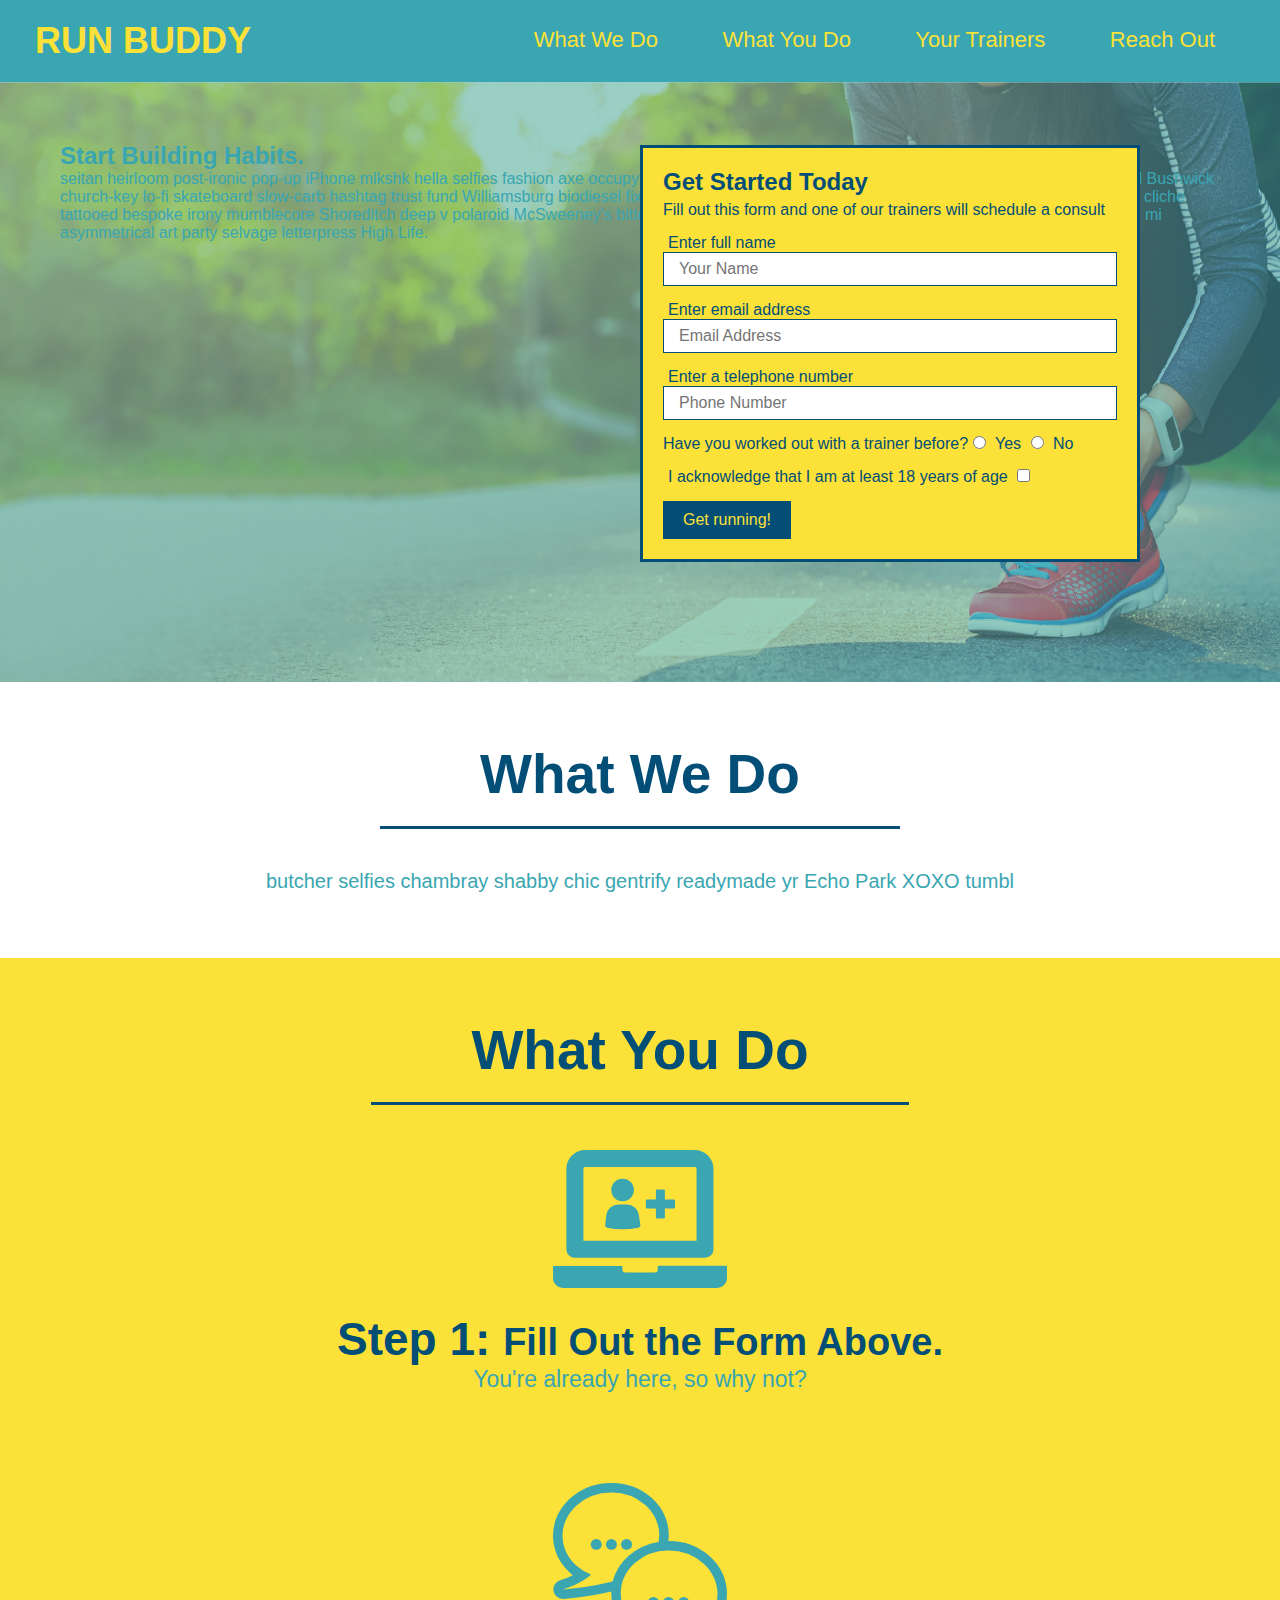
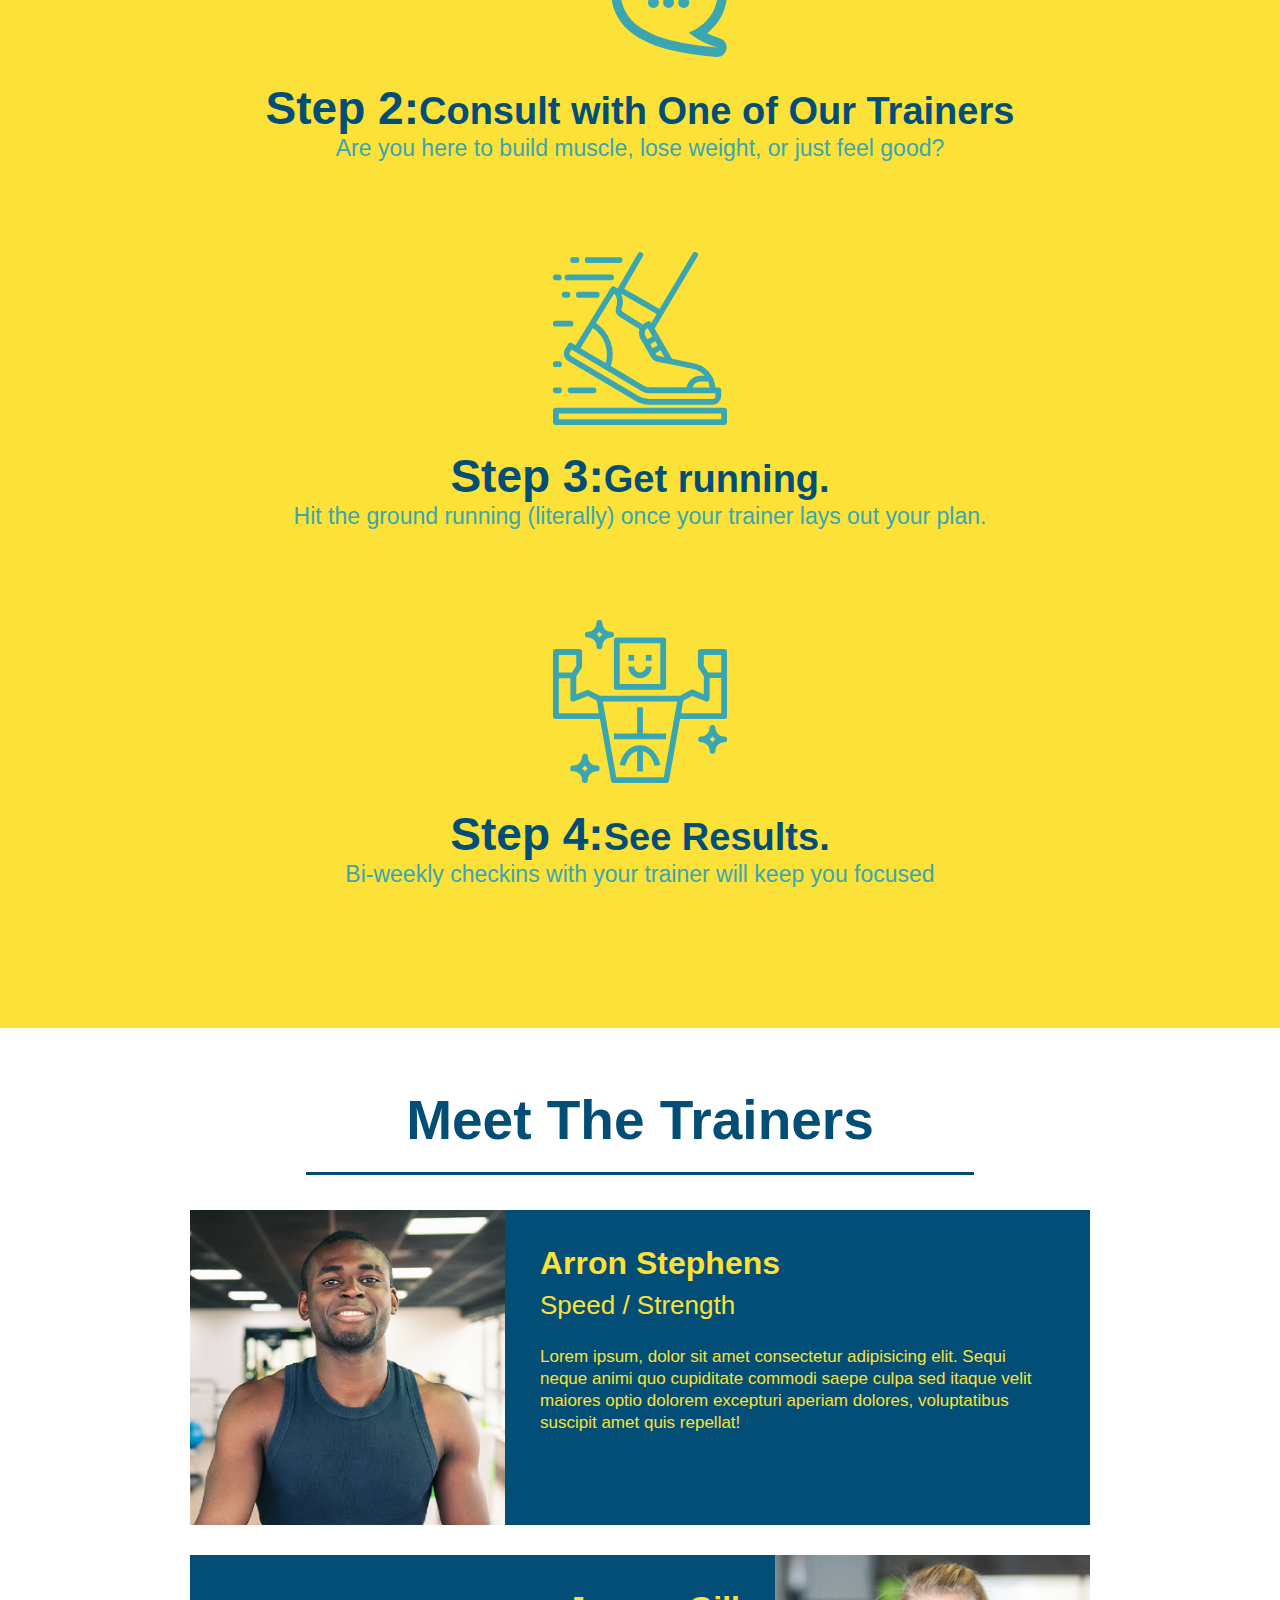
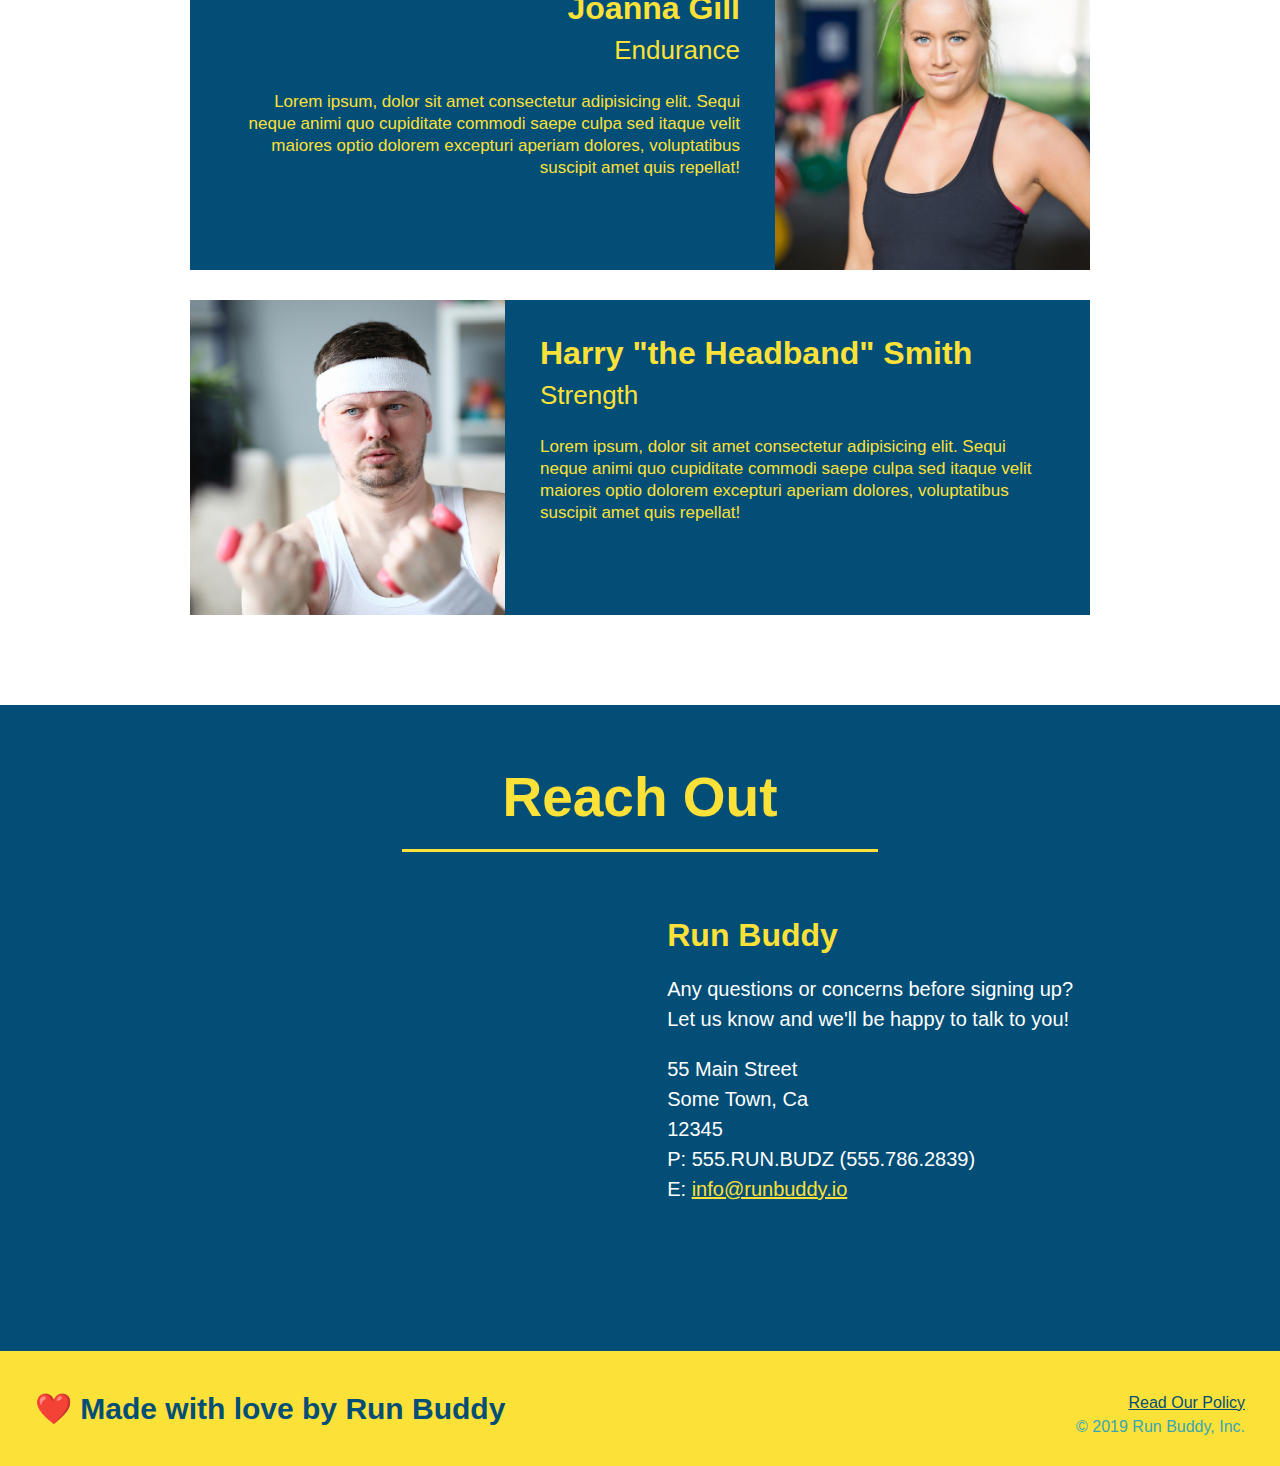
==== index.html @ 6cd6a3bd "Change hero image" ====
<!DOCTYPE html>
<html lang="en">
    <head>
        <meta charset="UTF-8"/>
        <title>Run Buddy</title>
        <link rel="stylesheet" href="./assets/css/style.css"/>
    </head>
    <body>
        <!--navigation-->
        <header>
            <h1>
                <a href="/">RUN BUDDY</a> 
                </h1>
            <nav>
                <ul>
                    <li>
                        <a href="#what-we-do">What We Do</a>
                    </li>
                    <li>
                        <a href="#what-you-do">What You Do</a>
                    </li>
                    <li>
                        <a href="#your-trainers">Your Trainers</a>
                    </li>
                    <li>
                        <a href="#reach-out">Reach Out</a>
                    </li>
                </ul>
            </nav>
        </header>
        <!--hero/jumbotron-->
        <Section class="hero">
            <div class="hero-cta">
                <h2>Start Building Habits.</h2>
                <p> seitan heirloom post-ironic pop-up iPhone mlkshk hella selfies fashion axe occupy readymade put a bird on it messenger bag Wes Anderson Schlitz plaid Bushwick church-key lo-fi skateboard slow-carb hashtag trust fund Williamsburg biodiesel fixie farm-to-table 8-bit banjo XOXO Banksy chillwave bicycle rights retro cliche tattooed bespoke irony mumblecore Shoreditch deep v polaroid McSweeney's bitters cray gentrify tofu Marfa you probably haven't heard of them yr banh mi asymmetrical art party selvage letterpress High Life.</p>
            </div>
            <div class="hero-form">
                <h3>Get Started Today</h3>
                <p>Fill out this form and one of our trainers will schedule a consult</p>
                <!--add form element-->
                <form>
                    <label for="name">Enter full name</label>
                    <input type="text" placeholder="Your Name" name="name" id="name" class="form-input"/>
                    <label for="email ">Enter email address</label>
                    <input type="email" placeholder="Email Address" name="email" id="email" class="form-input"/>
                    <label for="phone">Enter a telephone number</label>
                    <input type="tel" placeholder="Phone Number" name="phone" id="phone" class="form-input"/>
                    <p>
                        Have you worked out with a trainer before?
                        <input type="radio" name="trainer-confirm" id="trainer-yes"/>
                        <label for="trainer-yes">Yes</label>
                        <input type="radio" name="trainer-confirm" id="trainer-no"/>
                        <label for="trainer-no">No</label>
                    </p>
                    <p>
                        <label for="checkbox">
                        I acknowledge that I am at least 18 years of age 
                        </label>
                        <input type="checkbox" name="age-confirm" id="checkbox"/>
                    </p>
                    <button type="submit">
                        Get running!
                    </button>
                </form>
            </div>
        </Section>
        <!--"What we do" Section-->
        <section id="what-we-do" class="intro">
            <h2 class="section-title primary-border">What We Do</h2>
            <p>
                butcher selfies chambray shabby chic gentrify readymade yr Echo Park XOXO tumbl
            </p>
        </section>
        <!--"What you do" Section-->
        <Section id="what-you-do" class="steps">
            <h2 class="section-title secondary-border"> What You Do</h2>
            <div>
                <img src="./assets/images/step-1.svg" alt=""/>
                <h3>Step 1: <span>Fill Out the Form Above.</span></h3>
                <p>You're already here, so why not?</p>
            </div>
            <div>
                <img src="./assets/images/step-2.svg" alt=""/>
                <h3>Step 2:<span>Consult with One of Our Trainers</span></h3>
                <p>Are you here to build muscle, lose weight, or just feel good?</p>
            </div>
            <div>
                <img src="./assets/images/step-3.svg" alt=""/>
                <h3>Step 3:<span>Get running.</span></h3>
                <p>Hit the ground running (literally) once your trainer lays out your plan.</p>
            </div>
            <div>
                <img src="./assets/images/step-4.svg" alt=""/>
                <h3>Step 4:<span>See Results.</span></h3>
                <p>Bi-weekly checkins with your trainer will keep you focused</p>
            </div>
        </Section>
        <!--"Meet the trainers" Section-->
        <section id="your-trainers" class="trainers">
            <h2 class="section-title primary-border">Meet The Trainers</h2>
            <article class="trainer">
                <img src="./assets/images/trainer-1.jpg" alt="Arron Stephens in his workout clothes, ready to pump iron"/>
                <div class="trainer-bio text-left">
                    <h3>Arron Stephens</h3>
                    <h4>Speed / Strength</h4>
                    <p>Lorem ipsum, dolor sit amet consectetur adipisicing elit. Sequi neque animi quo cupiditate commodi saepe culpa sed
                        itaque velit maiores optio dolorem excepturi aperiam dolores, voluptatibus suscipit amet quis repellat!</p>
                </div>
            </article>
            <!--2nd trainer-->
            <article class="trainer">
                <div class="trainer-bio text-right">
                    <h3>Joanna Gill</h3>
                    <h4>Endurance</h4>
                    <p>Lorem ipsum, dolor sit amet consectetur adipisicing elit. Sequi neque animi quo cupiditate commodi saepe culpa sed
                        itaque velit maiores optio dolorem excepturi aperiam dolores, voluptatibus suscipit amet quis repellat!</p>
                </div>
                <img src="./assets/images/trainer-2.jpg" alt="Joanna Gill cooling off after a workout"/>
            </article>
            <!--3rd Trainer-->
            <article class="trainer">
                <img src="./assets/images/trainer-3.jpg" alt="Harry Smith wearing a Headband and lifting comically small pink weights"/>
                <div class="trainer-bio text-left">
                    <h3>Harry "the Headband" Smith</h3>
                    <h4>Strength</h4>
                    <p>Lorem ipsum, dolor sit amet consectetur adipisicing elit. Sequi neque animi quo cupiditate commodi saepe culpa sed
                        itaque velit maiores optio dolorem excepturi aperiam dolores, voluptatibus suscipit amet quis repellat!</p>
                </div>
            </article>
        </section>
        <!--"Reach Out" Section-->
        <section id="reach-out" class="contact">
            <h2 class="section-title secondary-border">Reach Out</h2>
            <div class="contact-info">
                <iframe src="https://www.google.com/maps/embed?pb=!1m18!1m12!1m3!1d3464.559691122134!2d-98.16124598571712!3d29.7325110819969!2m3!1f0!2f0!3f0!3m2!1i1024!2i768!4f13.1!3m3!1m2!1s0x865c982322a1c021%3A0x493c08f6d9d18f0e!2s1986%20Flametree%20Ave%2C%20New%20Braunfels%2C%20TX%2078132!5e0!3m2!1sen!2sus!4v1651152940911!5m2!1sen!2sus" width="600" height="450" style="border:0;" allowfullscreen="" loading="lazy" referrerpolicy="no-referrer-when-downgrade"
                style="border:0;" 
                allowfullscreen=""
                loading="lazy">>
                </iframe>
            <div>
                <h3>Run Buddy</h3>
                <p>
                    Any questions or concerns before signing up?
                    <br />
                    Let us know and we'll be happy to talk to you!
                </p>
                <address>
                    55 Main Street <br />
                    Some Town, Ca <br/>
                    12345<br />
                    P: 555.RUN.BUDZ (555.786.2839)<br />
                    E: <a href="mailto:info@runbuddy.io">info@runbuddy.io</a>
                </address>
            </div>
            </div>
        </section> 
        <!--"Footer" Section-->
        <footer>
            <h2>❤️ Made with love by Run Buddy</h2>
            <div>
                <a href="./privacy-policy.html">Read Our Policy </a><br />
                &copy; 2019 Run Buddy, Inc.
            </div>
        </footer>
    </body>
</html>
---- assets/css/style.css ----
* {
    margin: 0;
    padding: 0;
    box-sizing: border-box;
}
body {
    color: #39a6b2;
    font-family: Arial, Helvetica, sans-serif;
}
header {
    padding: 20px 35px;
    background-color: #39a6b2;
}
header h1 {
    font-weight: bold;
    font-size: 36px;
    color: #fce138;
    margin: 0;
    display: inline;
}
header a {
    text-decoration: none;
    color: #fce138;
}
header nav {
    float: right;
    margin: 7px 0;
}
header nav ul li  {
    display: inline;
}
header nav ul li a {
    margin: 0 30px;
    font-weight: lighter;
    font-size: 22px;
}
footer {
    background: #fce138;
    width: 100%;
    padding: 40px 35px;
}
footer h2 {
    display: inline;
    color: #024e76;
    font-size: 30px;
    margin: 0;
}
footer div {
    float: right;
    line-height: 1.5;
    text-align: right;
}
footer a {
    color: #024e76;
}
section {
    padding: 60px;
}
.hero {
    background-image: url("../images/hero-bg (1).jpg");
    height: 600px;
    background-size: cover;
    background-position: center;
    position: relative;
}
.hero-form {
    background-color: #fce138;
    padding: 20px;
    width: 500px;
    color: #024e76;
    border-style: solid;
    border-width: 3px;
    border-color: #024e76;
    position: absolute;
    bottom: 120px;
    right: 140px;
}
.hero-form h3 {
    font-size: 24px;
    margin: 0;
}
.hero-form p {
    margin: 5px 0 15px 0;
}
.form-input {
    border: 1px solid #024e76;
    display: block;
    padding: 7px 15px;
    font-size: 16px;
    color: #024e76;
    width: 100%;
    margin-bottom: 15px;
}
.hero-form label {
    margin: 0 5px;
}
.hero-form button {
    color: #fce138;
    background-color: #024e76;
    border: none;
    padding: 10px 20px;
    font-size: 16px;
}
.intro {
    text-align: center;
}
.intro p {
    line-height: 1.7;
    color: #39a6b2;
    width: 80%;
    font-size: 20px;
    margin: 0 auto;
}
.steps {
    text-align: center;
    background: #fce138;
}
.section-title {
    font-size: 55px;
    color: #024e76;
    margin-bottom: 35px;
    padding: 0 100px 20px 100px;
    display: inline-block;
    border-bottom: 3px solid;
}
.primary-border {
    border-color: #fce138;
}
.Secondary-border {
    border-color: #39a6b2;
}
.steps div {
    margin-bottom: 80px;
}
.steps img {
    width: 15%;
    margin: 10px 0;
}
.steps h3 {
    color: #024e76;
    font-size: 46px;
    margin-top: 10px;
}
.steps p {
    color: #39a6b2;
    font-size: 23px;
}
.steps span {
    font-size: 38px;
}
.trainers {
    text-align: center;
}
.trainer {
    width: 900px;
    margin: 0 auto 30px auto;
    background: #024e76;
    color: #fce138;
    overflow: auto;
}
.trainer img {
    width: 35%;
    float: left;
}
.trainer-bio {
    padding: 35px;
    float: left;
    width: 65%;
}
.text-left {
    text-align: left;
}
.text-right {
    text-align: right;
}
.trainer-bio h3 {
    font-size: 32px;
    margin-bottom: 8px;
}
.trainer-bio h4 {
    font-weight: lighter;
    font-size: 26px;
    margin-bottom: 25px;
}
.trainer-bio p {
    font-size: 17px;
    line-height: 1.3;
}
.contact {
    background-color: #024e76;
    text-align: center;
}
.section-title {
    font-size: 55px;
    display: inline-block;
    padding: 0 100px 20px 100px;
    border-bottom: 3px solid;
    margin-bottom: 35px;
    color: #024e76;
}
.contact h2 {
    color: #fce138;
}
.contact-info iframe {
    width: 400px;
    height: 400px;
}
.contact-info div {
    width: 410px;
    display: inline-block;
    vertical-align: top;
    text-align: left;
    margin: 30px 0 0 60px;
    color: white;
}
.contact-info h3 {
    color: #fce138;
    font-size: 32px;
}
.contact-info p, 
.contact-info address {
    margin: 20px 0;
    line-height: 1.5;
    font-size: 20px;
    font-style: normal;
}
.contact-info a {
    color: #fce138;
}
.page-title {
 color: #fce138;   
 display: inline-block;
 border-bottom: 4px solid #fce138;
 padding: 0 80px 15px 80px;
 font-weight: normal;
 font-style: italic;
}
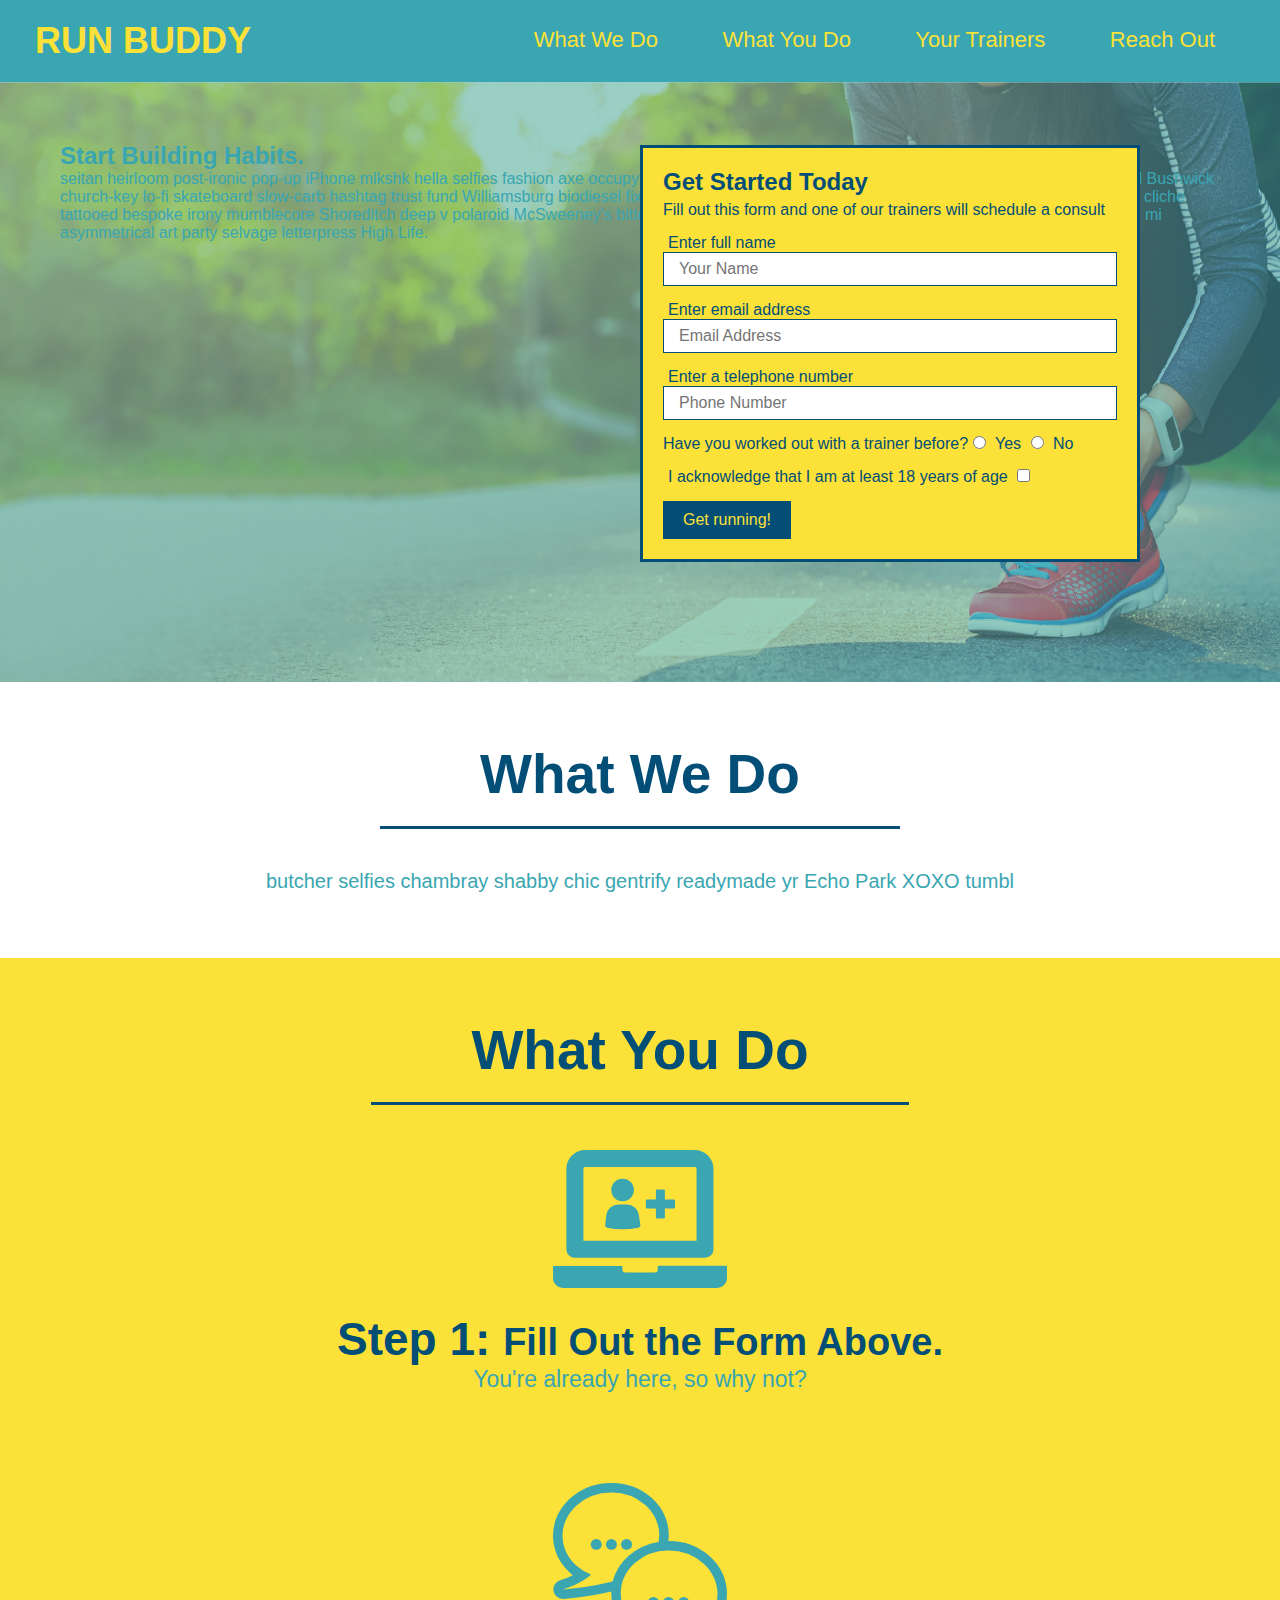
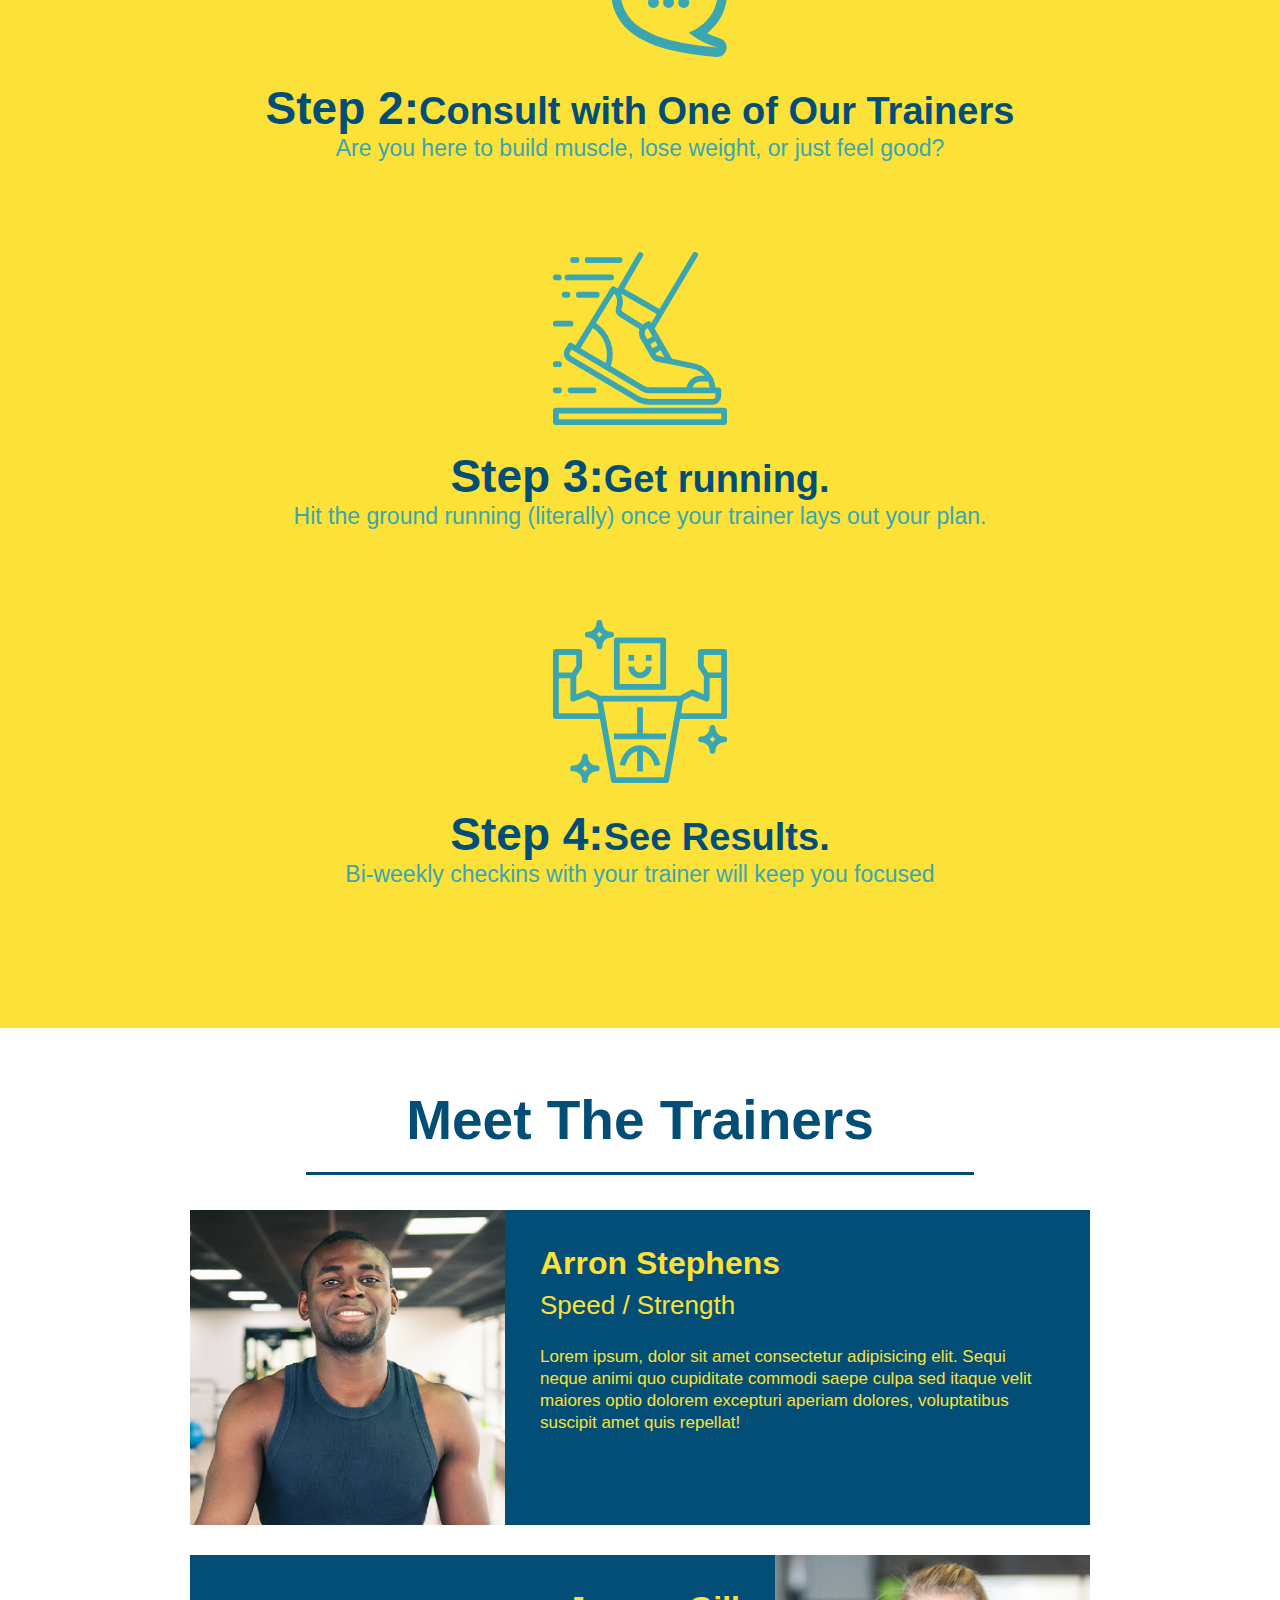
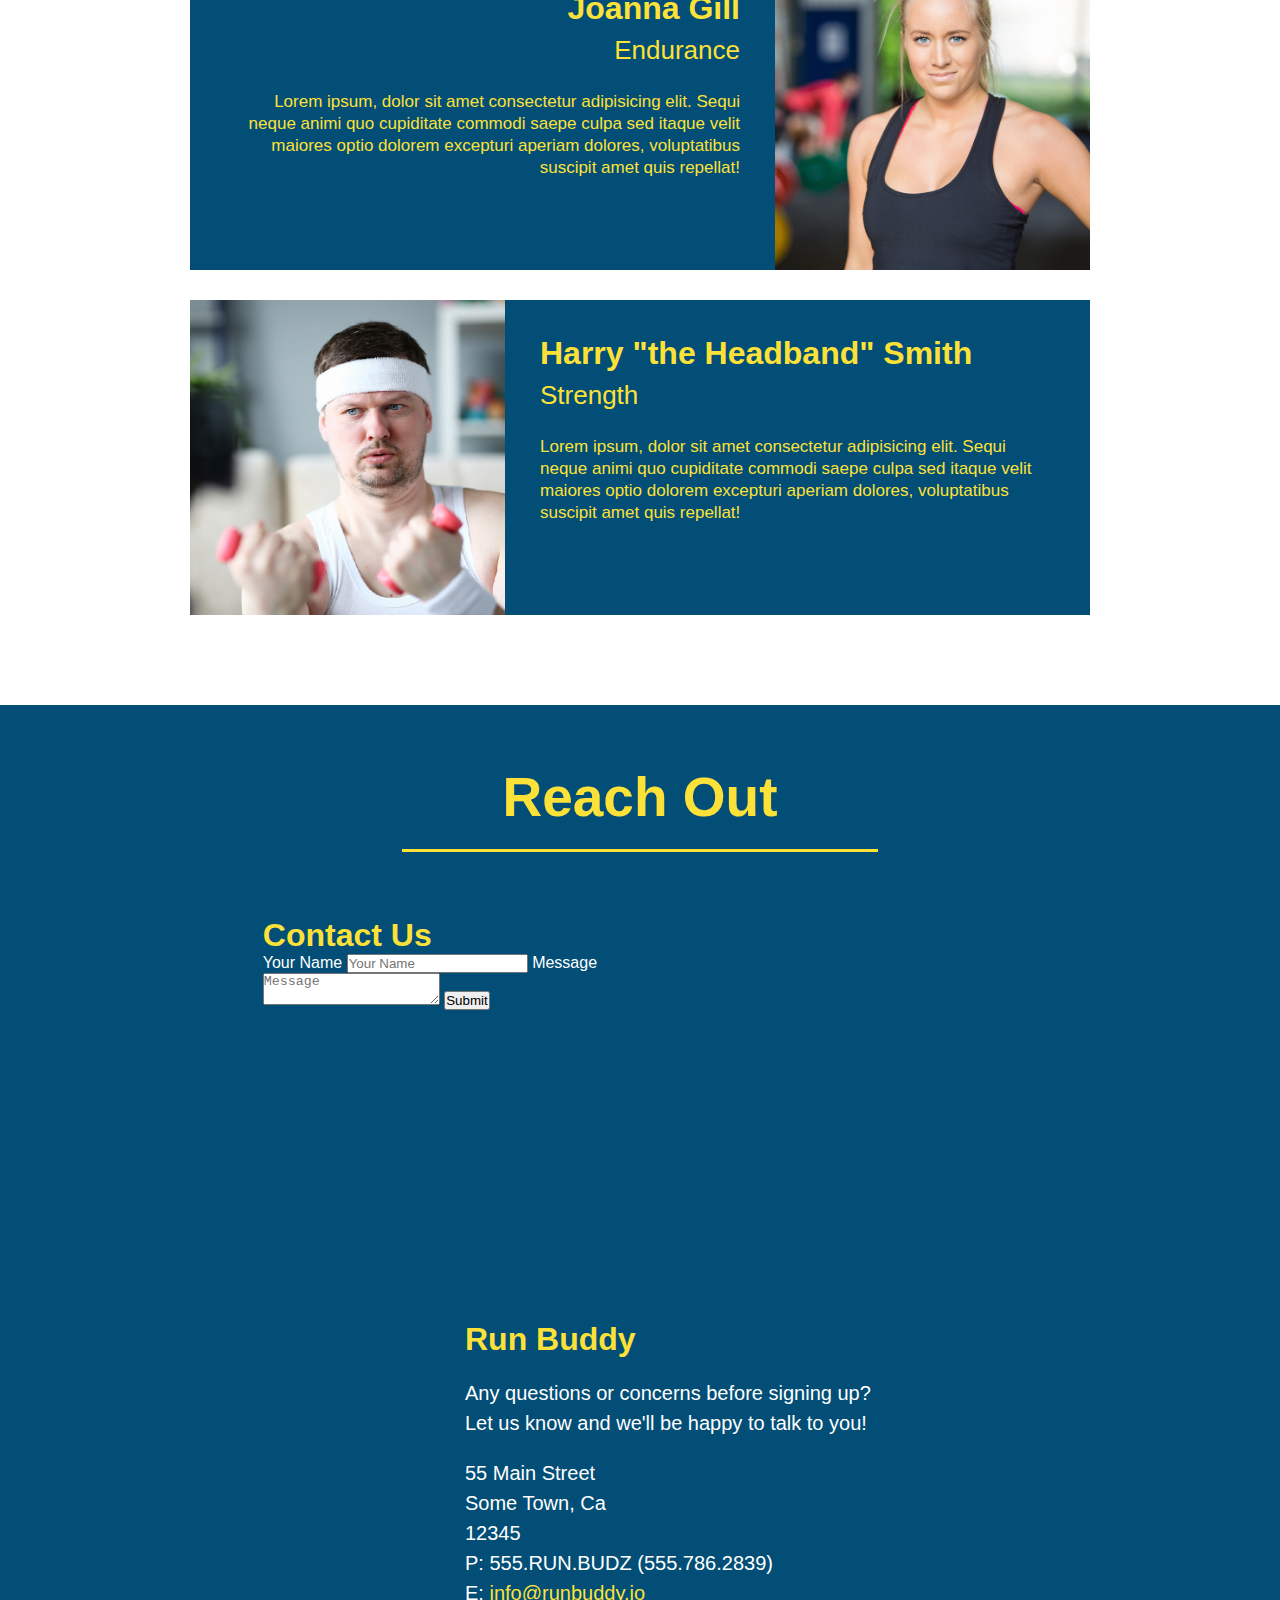
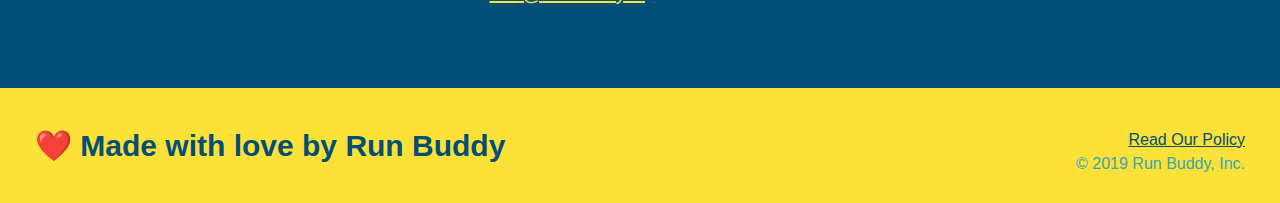
==== commit 113f2c76: "add contact form" ====
--- a/index.html
+++ b/index.html
@@ -132,6 +132,16 @@
         <section id="reach-out" class="contact">
             <h2 class="section-title secondary-border">Reach Out</h2>
             <div class="contact-info">
+                <div class="contact-form">
+                    <h3>Contact Us</h3>
+                    <form>
+                        <label for="contact-name">Your Name</label>
+                        <input type="text" id="contact-name" placeholder="Your Name"/>
+                        <label for="contact-message">Message</label>
+                        <textarea id="contact-message" placeholder="Message"></textarea>
+                        <button type="submit">Submit</button>
+                    </form>
+                </div>
                 <iframe src="https://www.google.com/maps/embed?pb=!1m18!1m12!1m3!1d3464.559691122134!2d-98.16124598571712!3d29.7325110819969!2m3!1f0!2f0!3f0!3m2!1i1024!2i768!4f13.1!3m3!1m2!1s0x865c982322a1c021%3A0x493c08f6d9d18f0e!2s1986%20Flametree%20Ave%2C%20New%20Braunfels%2C%20TX%2078132!5e0!3m2!1sen!2sus!4v1651152940911!5m2!1sen!2sus" width="600" height="450" style="border:0;" allowfullscreen="" loading="lazy" referrerpolicy="no-referrer-when-downgrade"
                 style="border:0;" 
                 allowfullscreen=""
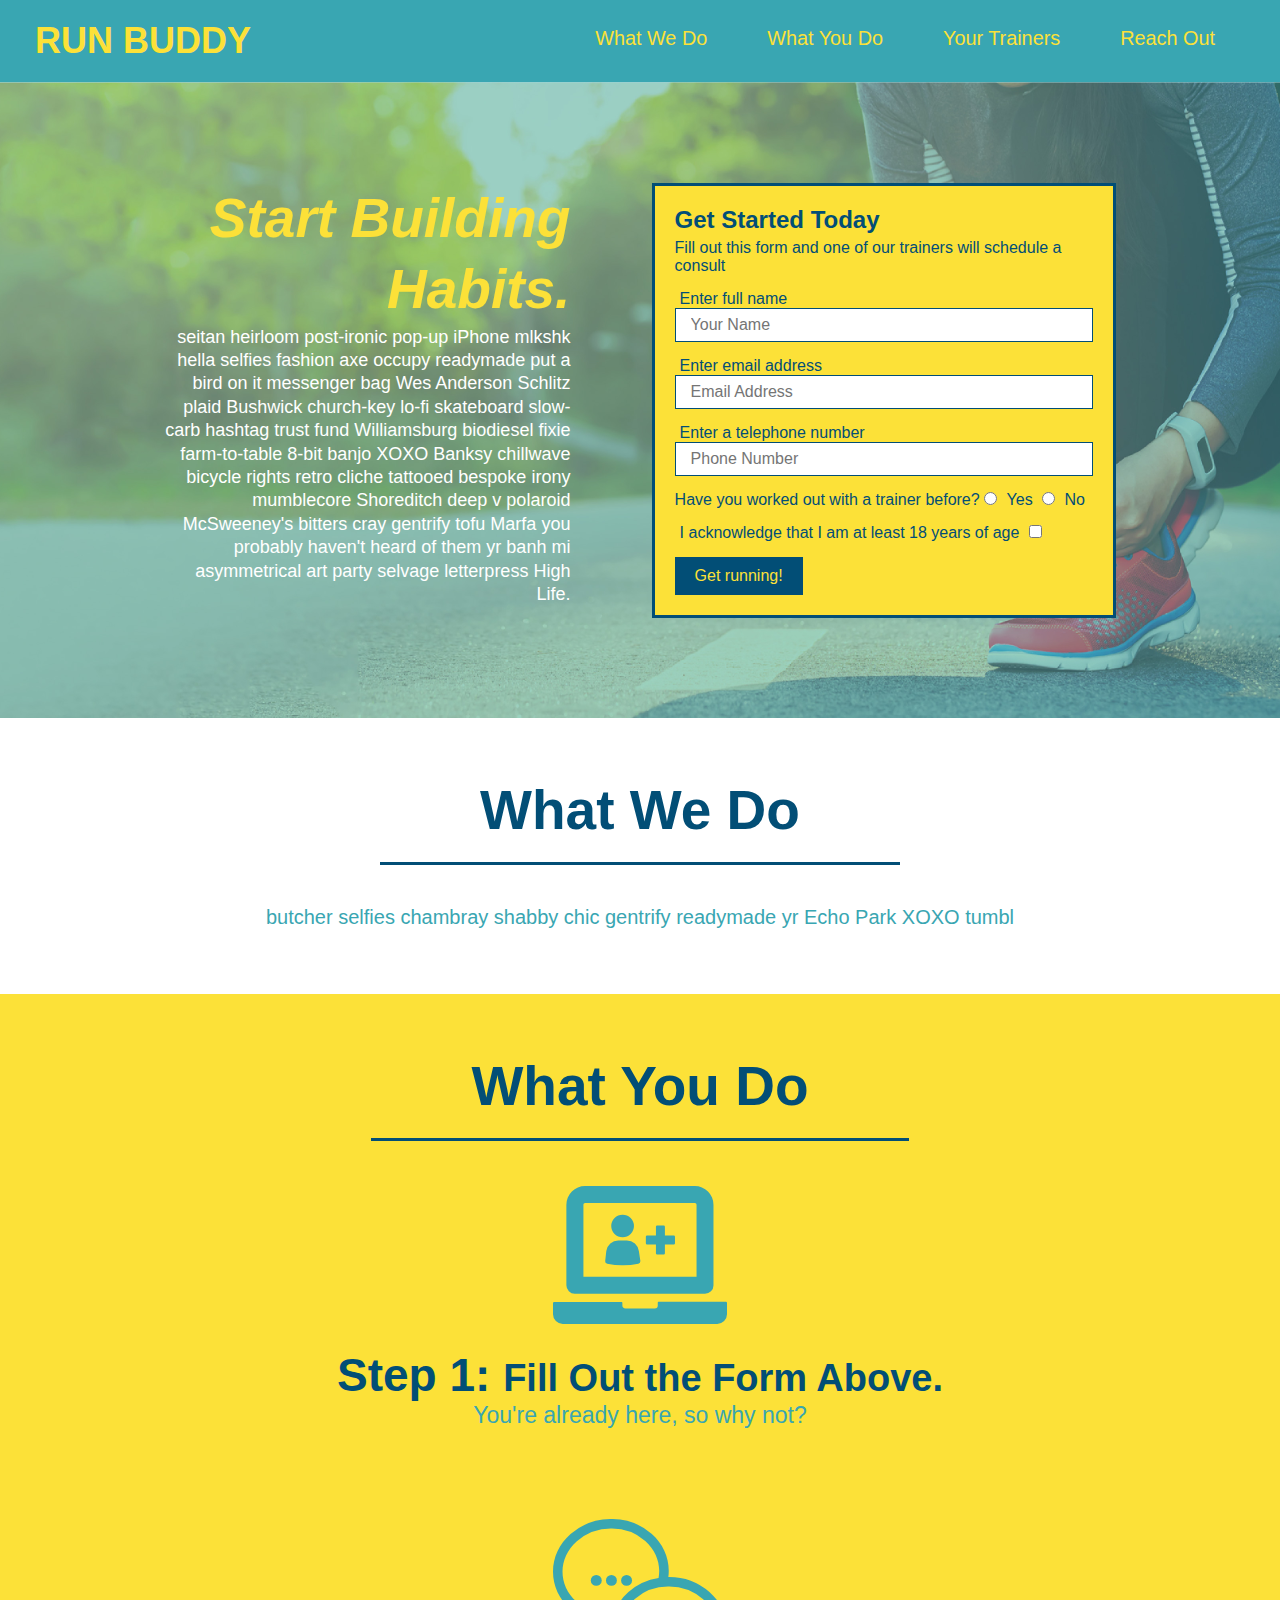
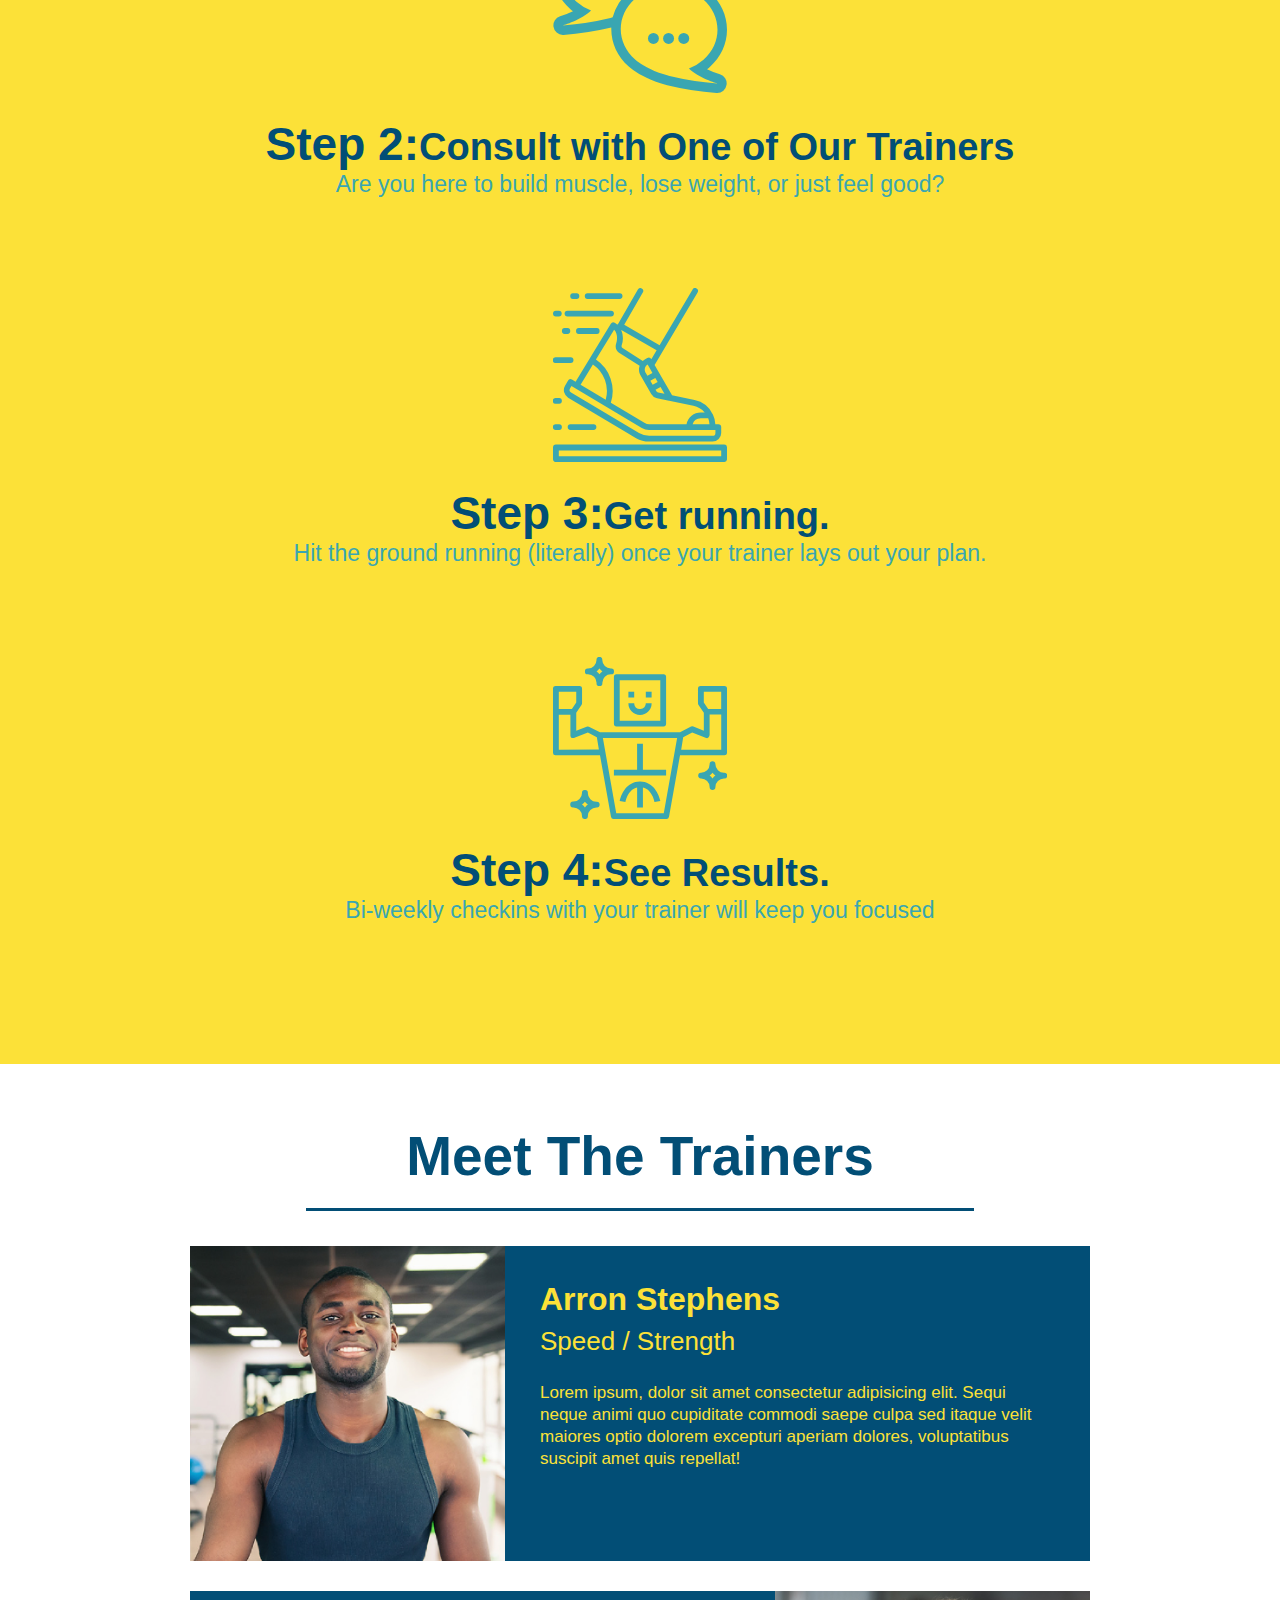
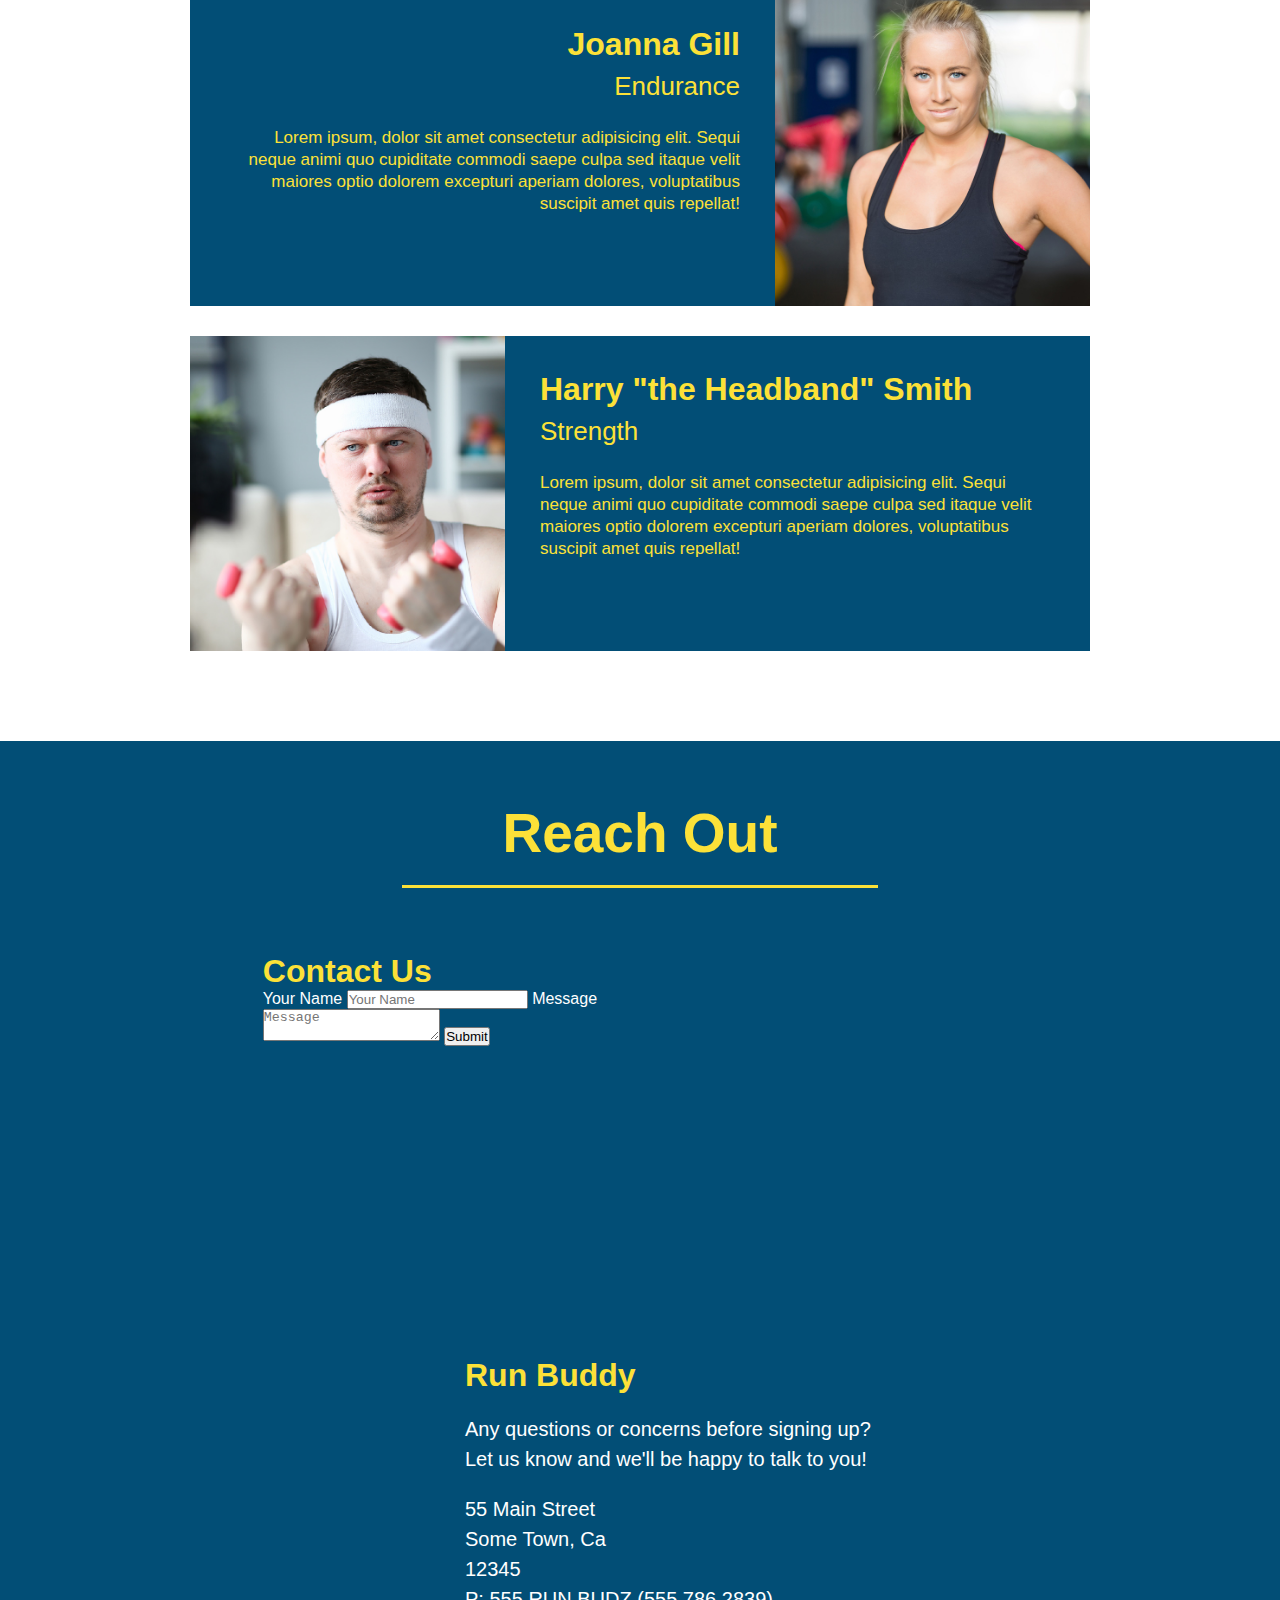
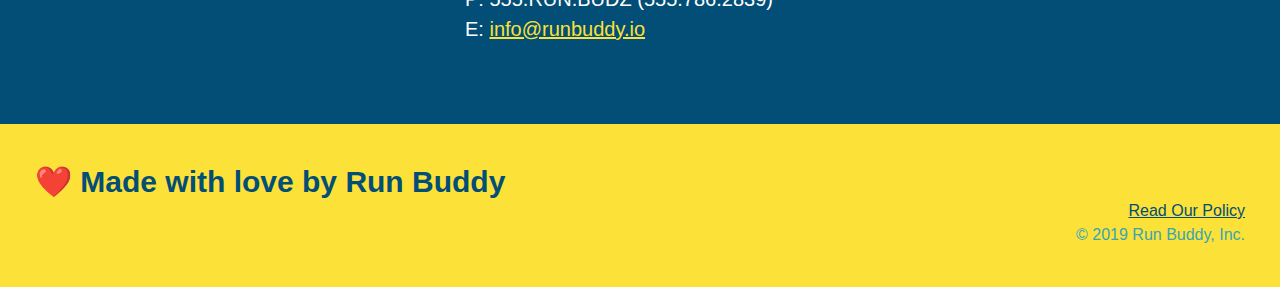
==== commit 77ac99a6: "add flexbox to hero" ====
--- a/index.html
+++ b/index.html
@@ -20,7 +20,7 @@
                         <a href="#what-you-do">What You Do</a>
                     </li>
                     <li>
-                        <a href="#your-trainers">Your Trainers</a>
+                         <a href="#your-trainers">Your Trainers</a>
                     </li>
                     <li>
                         <a href="#reach-out">Reach Out</a>
--- a/assets/css/style.css
+++ b/assets/css/style.css
@@ -10,43 +10,48 @@
 header {
     padding: 20px 35px;
     background-color: #39a6b2;
+    display: flex;
+    justify-content: space-between;
+    flex-wrap: wrap;
 }
 header h1 {
     font-weight: bold;
     font-size: 36px;
     color: #fce138;
     margin: 0;
-    display: inline;
 }
 header a {
     text-decoration: none;
     color: #fce138;
 }
 header nav {
-    float: right;
     margin: 7px 0;
 }
-header nav ul li  {
-    display: inline;
+header nav ul {
+    display: flex;
+    flex-wrap: wrap;
+    justify-content: space-between;
+    align-items: center;
+    list-style: none;
 }
 header nav ul li a {
     margin: 0 30px;
     font-weight: lighter;
-    font-size: 22px;
+    font-size: 1.55vw; 
 }
 footer {
     background: #fce138;
     width: 100%;
     padding: 40px 35px;
+    justify-content: space-between;
+    flex-wrap: wrap;
 }
 footer h2 {
-    display: inline;
     color: #024e76;
     font-size: 30px;
     margin: 0;
 }
 footer div {
-    float: right;
     line-height: 1.5;
     text-align: right;
 }
@@ -58,22 +63,34 @@
 }
 .hero {
     background-image: url("../images/hero-bg (1).jpg");
-    height: 600px;
     background-size: cover;
     background-position: center;
-    position: relative;
+    display: flex;
+    justify-content: center;
+    flex-wrap: wrap;
+}
+.hero-cta {
+    width: 35%;
+    text-align: right;
+    margin: 3.5%;
+    color: #fff;
+    font-size: 18px;
+    line-height: 1.3;
+}
+.hero-cta h2 {
+    font-style: italic;
+    font-size: 55px;
+    color: #fce138;
 }
 .hero-form {
     background-color: #fce138;
     padding: 20px;
-    width: 500px;
     color: #024e76;
     border-style: solid;
     border-width: 3px;
     border-color: #024e76;
-    position: absolute;
-    bottom: 120px;
-    right: 140px;
+    width: 40%;
+    margin: 3.5%;
 }
 .hero-form h3 {
     font-size: 24px;
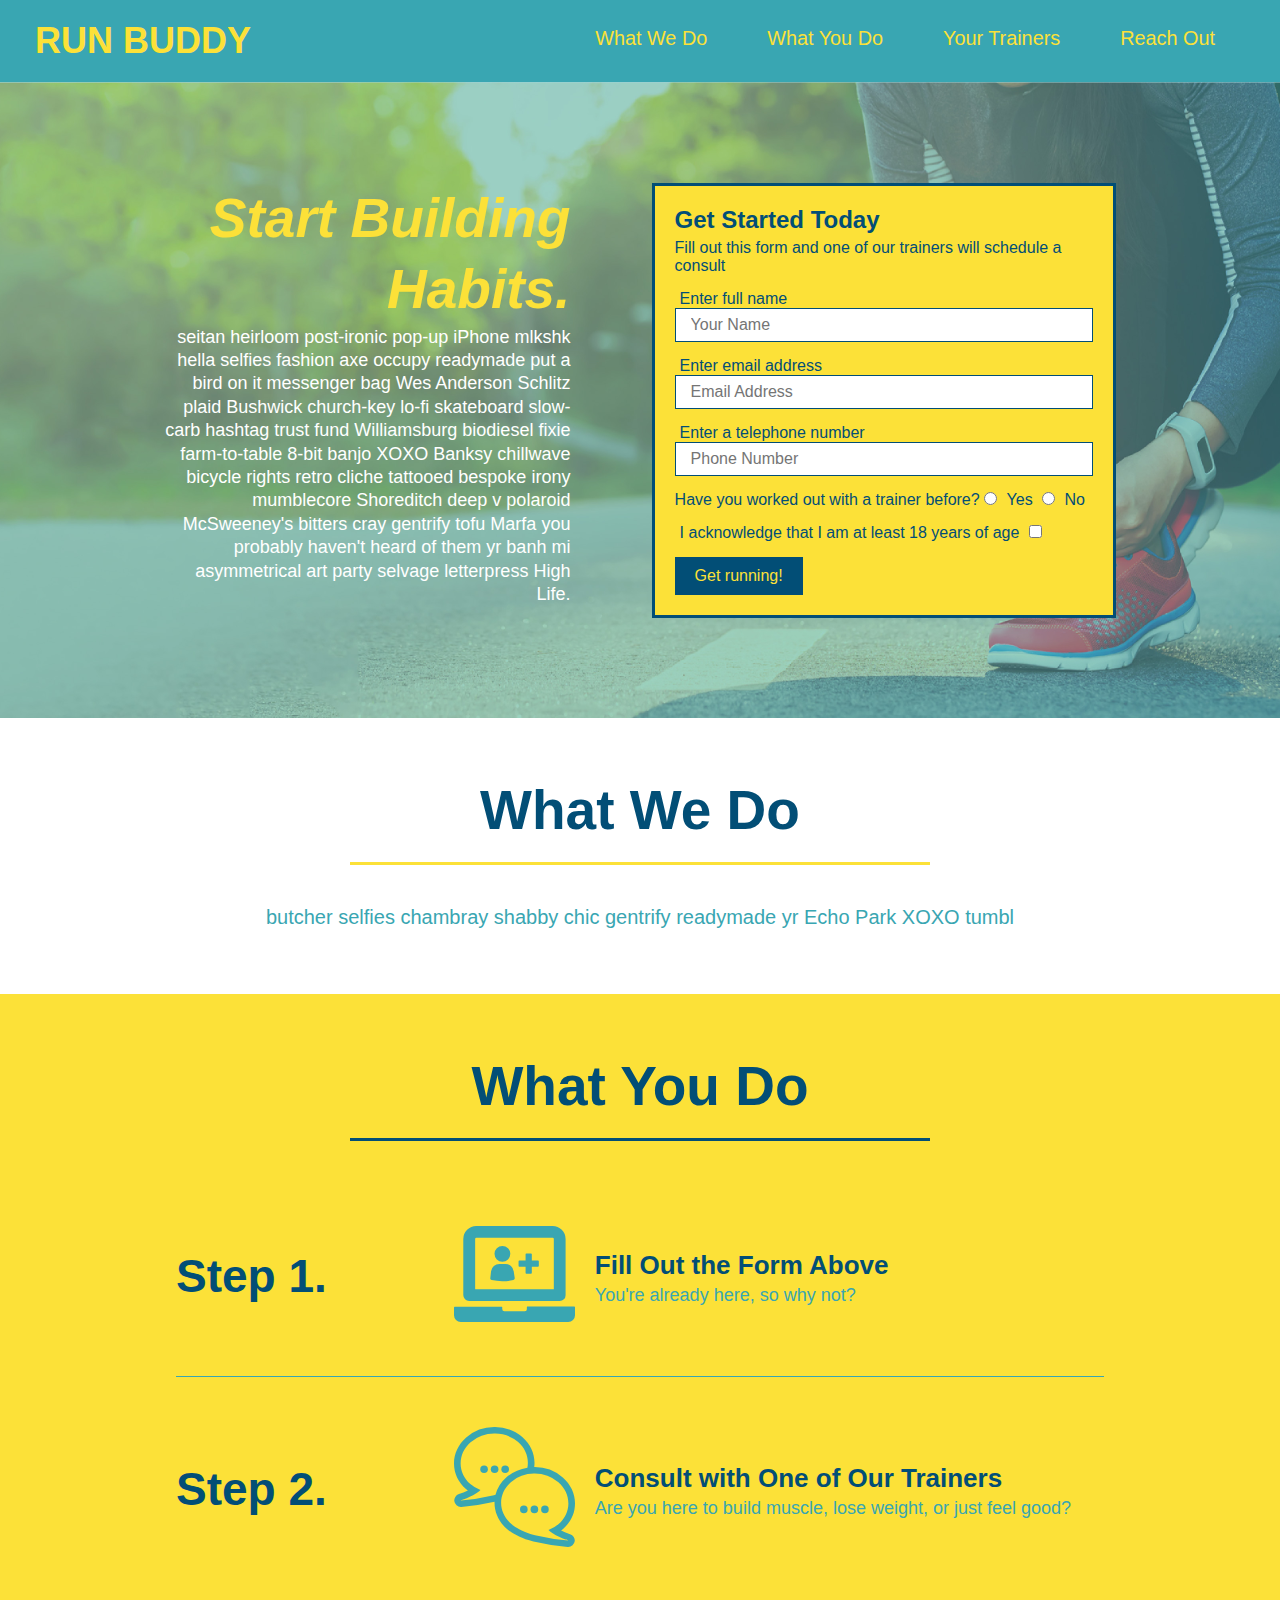
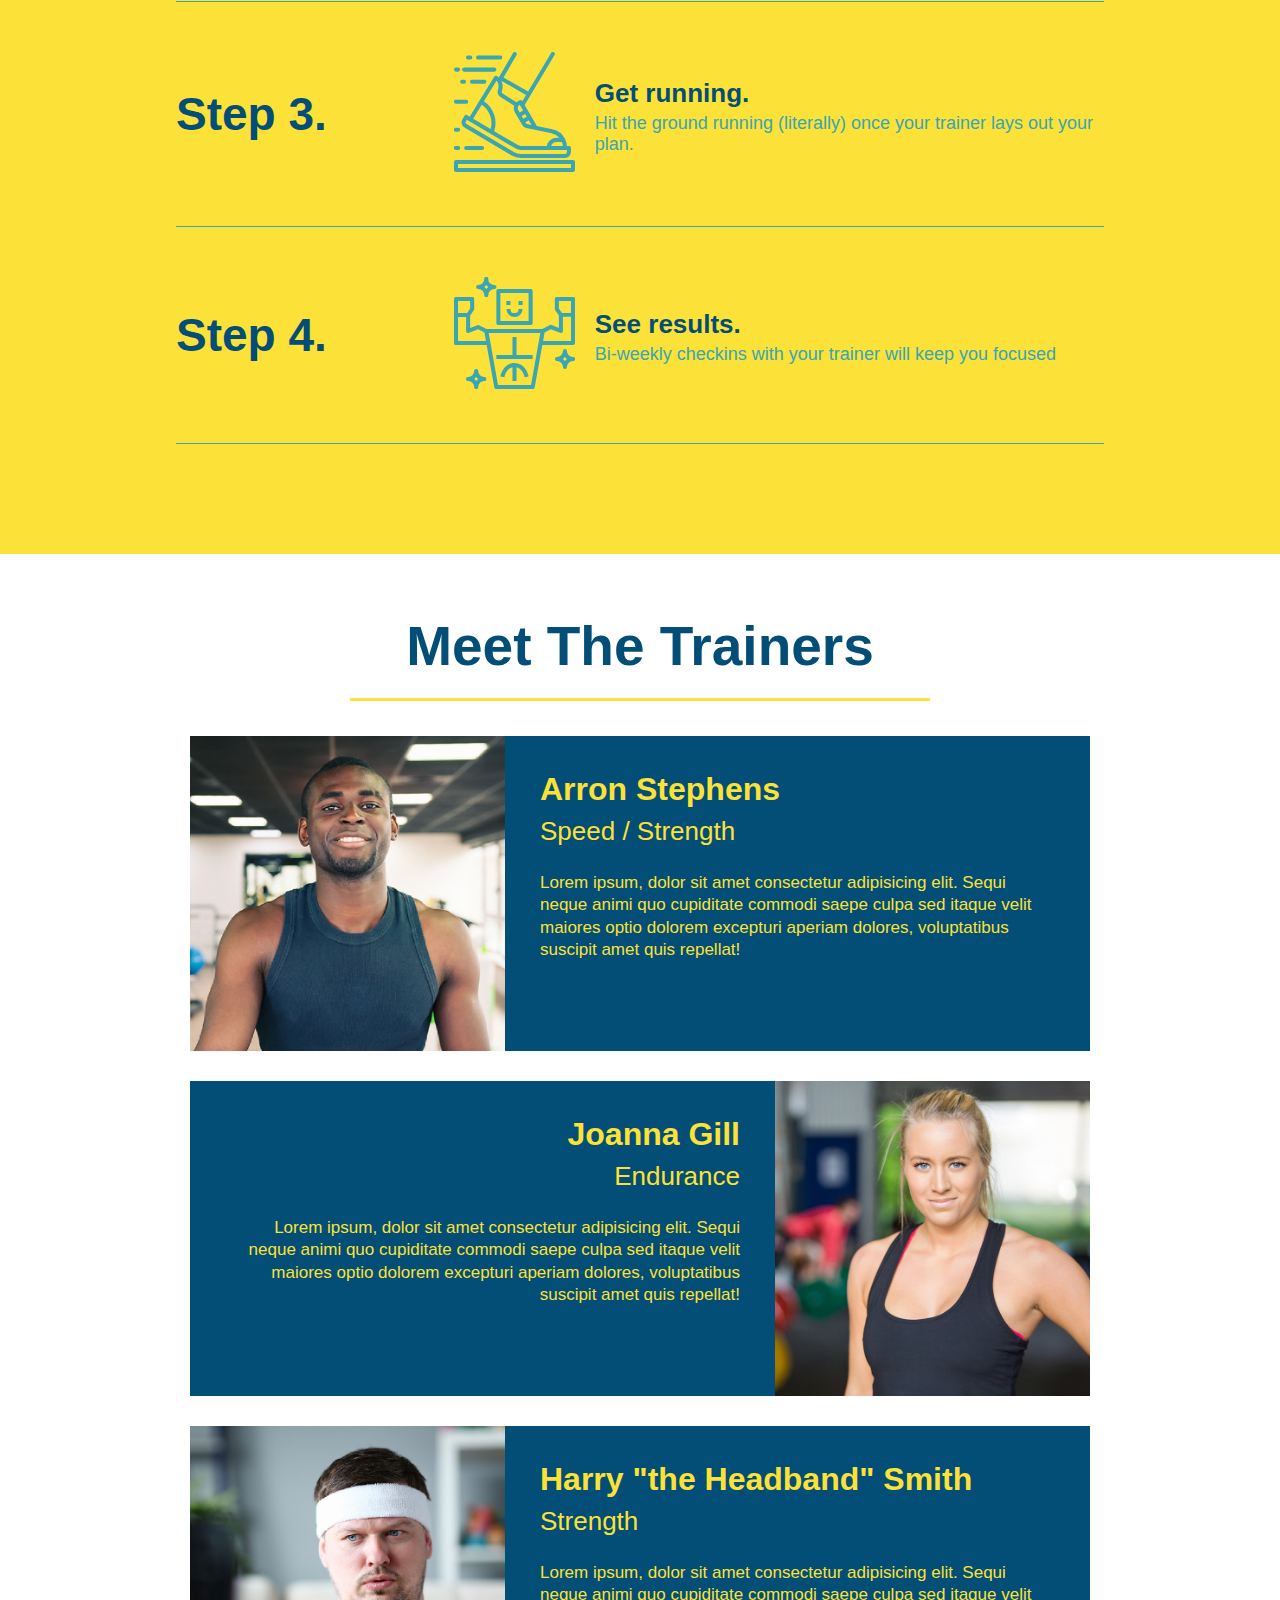
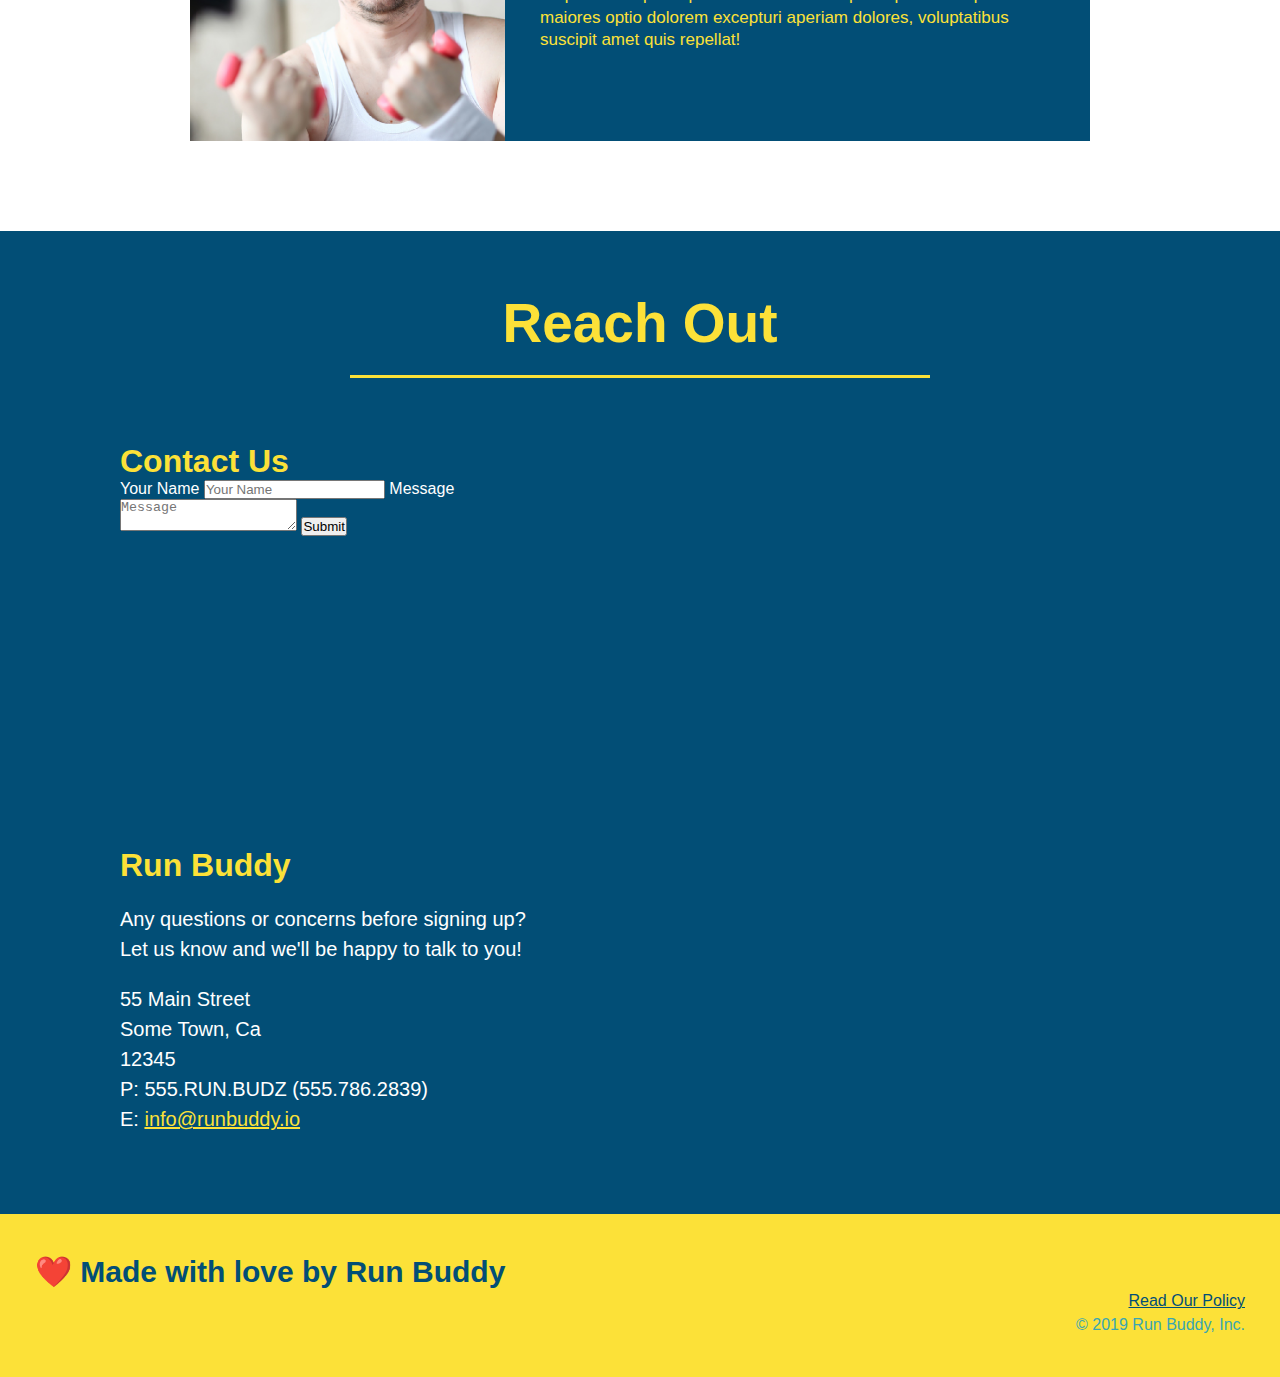
==== commit 4d019d02: "add flexbox to the steps" ====
--- a/index.html
+++ b/index.html
@@ -66,38 +66,77 @@
         </Section>
         <!--"What we do" Section-->
         <section id="what-we-do" class="intro">
+            <div class="flex-row">
             <h2 class="section-title primary-border">What We Do</h2>
+            </div>
+            <div class="flex-row">
             <p>
                 butcher selfies chambray shabby chic gentrify readymade yr Echo Park XOXO tumbl
             </p>
+            </div>
         </section>
         <!--"What you do" Section-->
         <Section id="what-you-do" class="steps">
+            <div class="flex-row">
             <h2 class="section-title secondary-border"> What You Do</h2>
-            <div>
+            </div>
+            <div class="step">
+                <h3>Step 1.</h3>
+                <div class="step-info">
+                <div class="step-img">    
                 <img src="./assets/images/step-1.svg" alt=""/>
-                <h3>Step 1: <span>Fill Out the Form Above.</span></h3>
+                </div>
+                <div class="step-text"> 
+                <h4>Fill Out the Form Above</h4>
                 <p>You're already here, so why not?</p>
-            </div>
-            <div>
+                </div>
+                </div>
+            </div>
+            <div>
+            <div class="step">
+                <h3>Step 2.</h3>
+                <div class="step-info">
+                <div class="step-img">      
                 <img src="./assets/images/step-2.svg" alt=""/>
-                <h3>Step 2:<span>Consult with One of Our Trainers</span></h3>
+                </div>
+                <div class="step-text">
+                <h4>Consult with One of Our Trainers</h4>
                 <p>Are you here to build muscle, lose weight, or just feel good?</p>
-            </div>
-            <div>
+                </div>
+                </div>
+            </div> 
+            <div>
+            <div class="step">
+                <h3>Step 3.</h3>
+                <div class="step-info">
+                <div class="step-img">        
                 <img src="./assets/images/step-3.svg" alt=""/>
-                <h3>Step 3:<span>Get running.</span></h3>
+                </div>
+                <div class="step-text">
+                <h4>Get running.</h4>
                 <p>Hit the ground running (literally) once your trainer lays out your plan.</p>
-            </div>
-            <div>
+                </div>
+                </div>
+            </div>
+            <div>
+            <div class="step">
+                <h3>Step 4.</h3>
+                <div class="step-info">
+                <div class="step-img">
                 <img src="./assets/images/step-4.svg" alt=""/>
-                <h3>Step 4:<span>See Results.</span></h3>
+                </div>
+                <div class="step-text">
+                <h4>See results.</h4>
                 <p>Bi-weekly checkins with your trainer will keep you focused</p>
+                </div>
+                </div>
             </div>
         </Section>
         <!--"Meet the trainers" Section-->
         <section id="your-trainers" class="trainers">
+            <div class="flex-row">
             <h2 class="section-title primary-border">Meet The Trainers</h2>
+            </div>
             <article class="trainer">
                 <img src="./assets/images/trainer-1.jpg" alt="Arron Stephens in his workout clothes, ready to pump iron"/>
                 <div class="trainer-bio text-left">
@@ -130,7 +169,9 @@
         </section>
         <!--"Reach Out" Section-->
         <section id="reach-out" class="contact">
+            <div class="flex-row">
             <h2 class="section-title secondary-border">Reach Out</h2>
+            </div>
             <div class="contact-info">
                 <div class="contact-form">
                     <h3>Contact Us</h3>
--- a/assets/css/style.css
+++ b/assets/css/style.css
@@ -90,7 +90,7 @@
     border-width: 3px;
     border-color: #024e76;
     width: 40%;
-    margin: 3.5%;
+    margin: 3.5% ;
 }
 .hero-form h3 {
     font-size: 24px;
@@ -117,9 +117,6 @@
     border: none;
     padding: 10px 20px;
     font-size: 16px;
-}
-.intro {
-    text-align: center;
 }
 .intro p {
     line-height: 1.7;
@@ -127,18 +124,29 @@
     width: 80%;
     font-size: 20px;
     margin: 0 auto;
+    text-align: center;
 }
 .steps {
-    text-align: center;
     background: #fce138;
+}
+.step {
+    margin: 50px auto;
+    padding-bottom: 50px;
+    width: 80%;
+    border-bottom: 1px solid #39a6b2;
+    display: flex;
+    flex-wrap: wrap;
+    align-items: center;
+    justify-content: space-between;
 }
 .section-title {
     font-size: 55px;
-    color: #024e76;
-    margin-bottom: 35px;
-    padding: 0 100px 20px 100px;
-    display: inline-block;
+    color: #024e76; 
     border-bottom: 3px solid;
+    padding-bottom: 20px;
+    text-align: center;
+    margin: 0 auto 35px auto;
+    width: 50%;
 }
 .primary-border {
     border-color: #fce138;
@@ -146,27 +154,35 @@
 .Secondary-border {
     border-color: #39a6b2;
 }
-.steps div {
-    margin-bottom: 80px;
-}
-.steps img {
-    width: 15%;
-    margin: 10px 0;
-}
-.steps h3 {
+.step h3 {
     color: #024e76;
     font-size: 46px;
-    margin-top: 10px;
-}
-.steps p {
+    flex: 1 30%;
+}
+.step-info {
+    flex: 2 70%;
+    display: flex;
+    flex-wrap: wrap;
+    align-items: center;
+}
+.step-text p {
     color: #39a6b2;
-    font-size: 23px;
-}
-.steps span {
-    font-size: 38px;
-}
-.trainers {
-    text-align: center;
+    font-size: 18px;
+}
+.step-text h4 {
+    font-size: 26px;
+    line-height: 1.5;
+    color: #024e76;
+}
+.step-img {
+    flex: 1 12%;
+    margin-right: 20px;
+}
+.step-text {
+    flex: 12;
+}
+.step-img img {
+    max-width: 100%;
 }
 .trainer {
     width: 900px;
@@ -205,15 +221,6 @@
 }
 .contact {
     background-color: #024e76;
-    text-align: center;
-}
-.section-title {
-    font-size: 55px;
-    display: inline-block;
-    padding: 0 100px 20px 100px;
-    border-bottom: 3px solid;
-    margin-bottom: 35px;
-    color: #024e76;
 }
 .contact h2 {
     color: #fce138;
@@ -251,4 +258,7 @@
  padding: 0 80px 15px 80px;
  font-weight: normal;
  font-style: italic;
+}
+.flex-row {
+    display: flex;
 }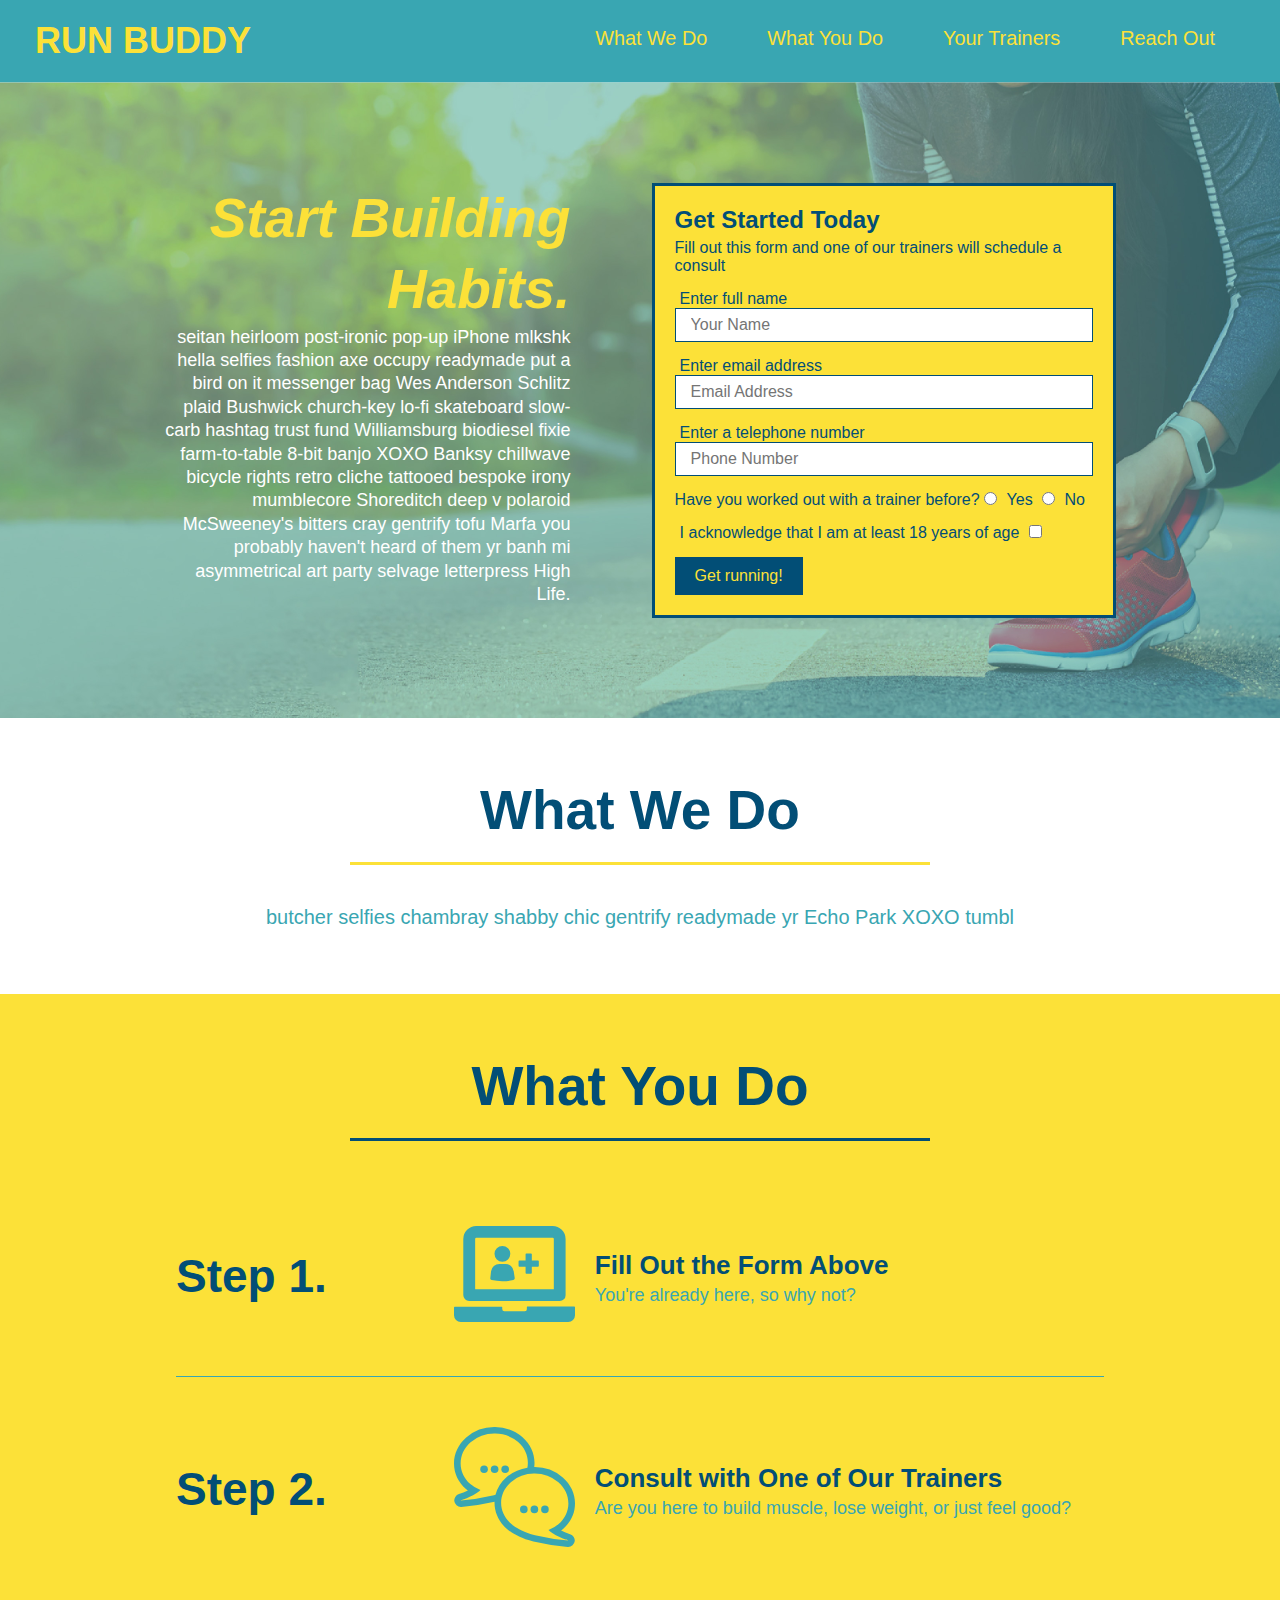
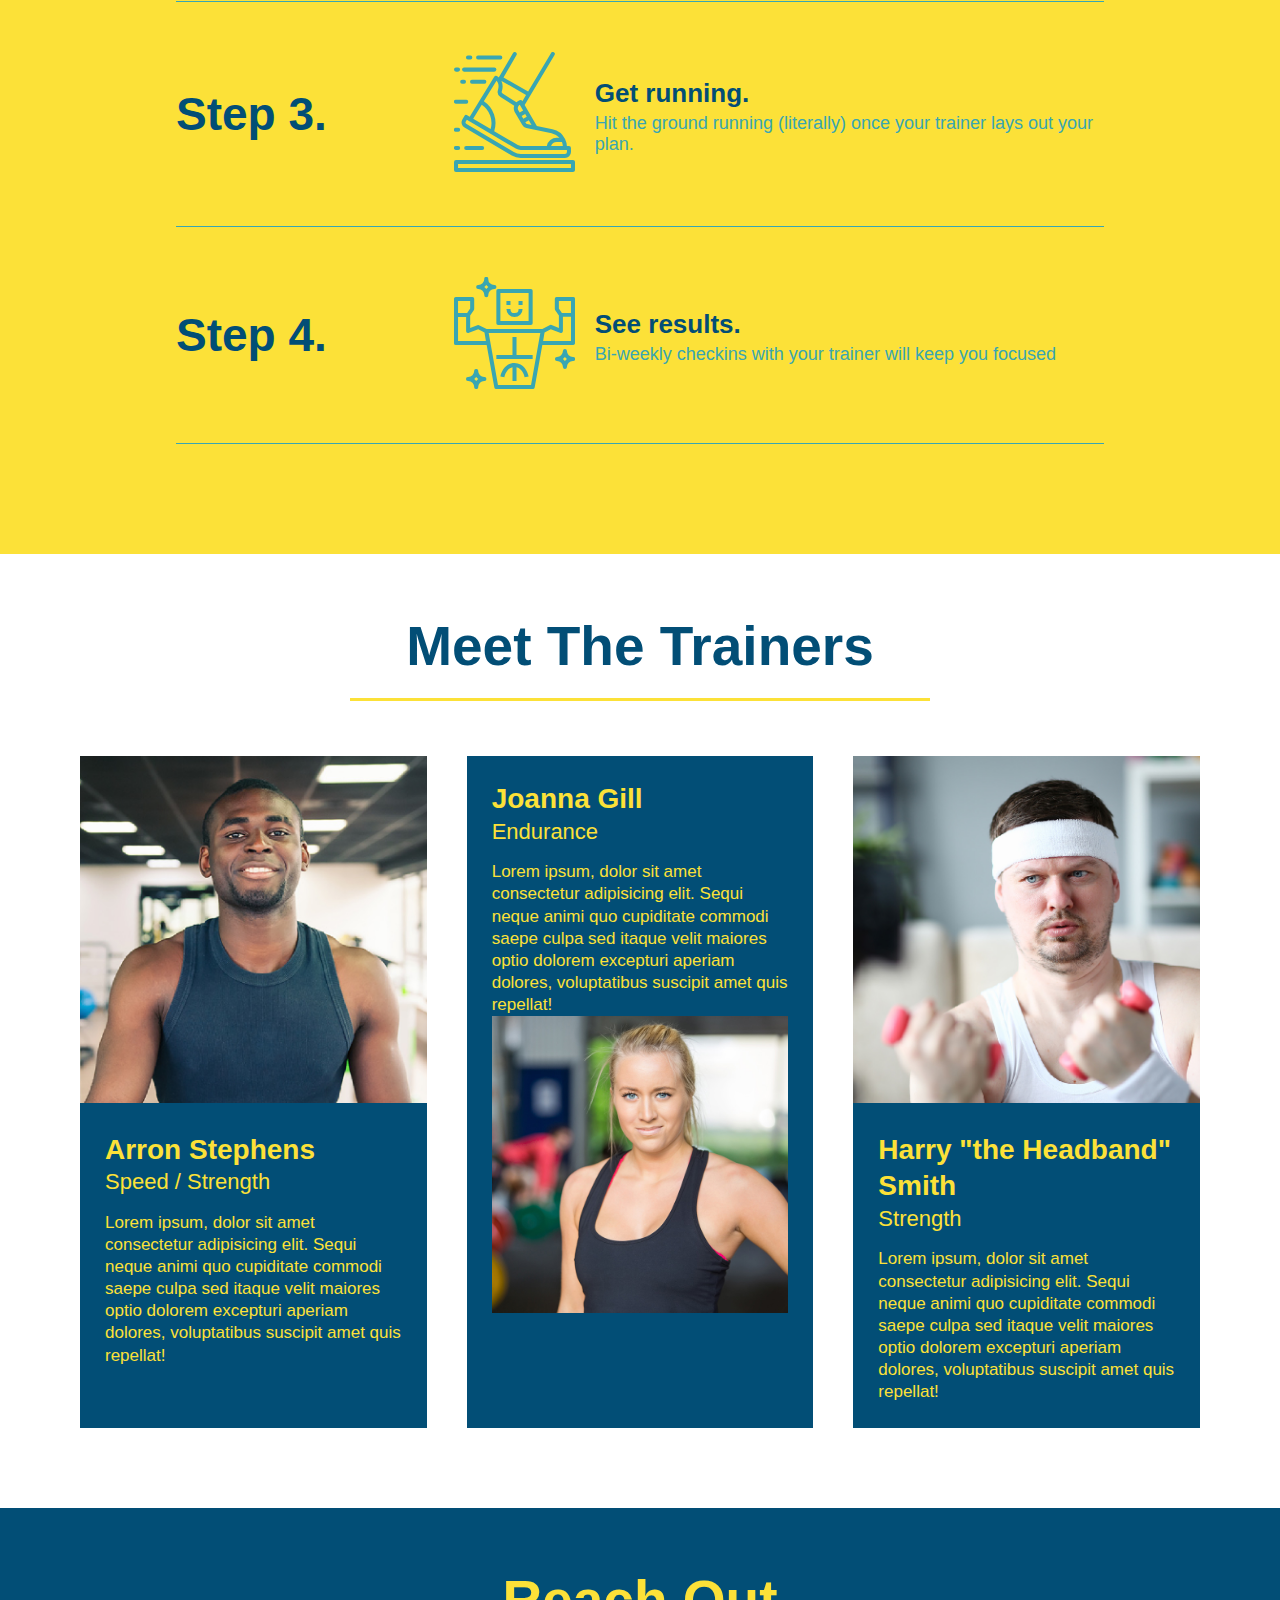
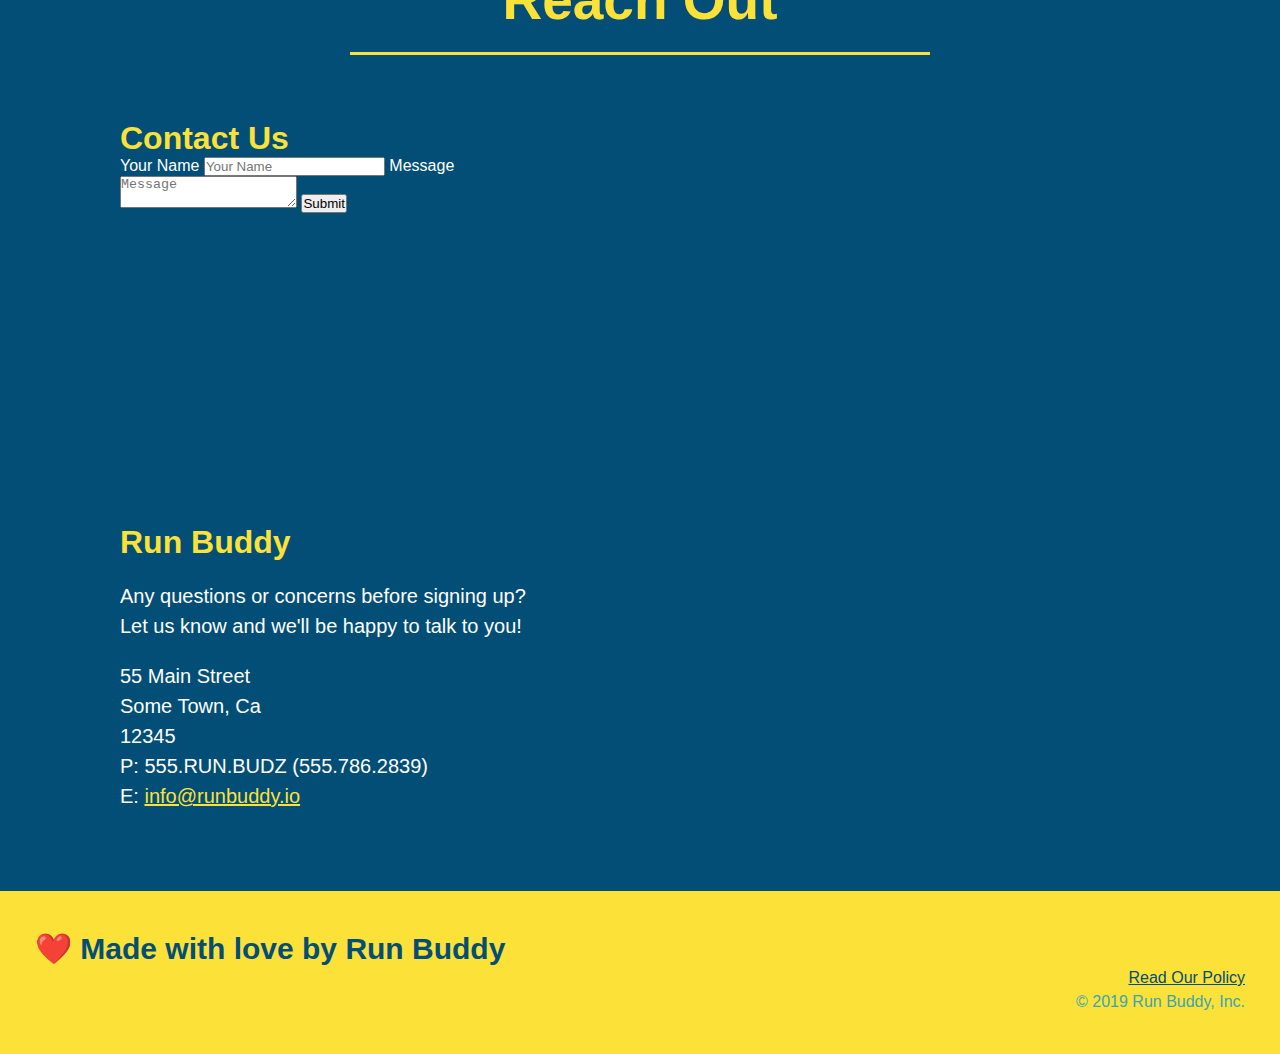
==== commit cd87d4d2: "add flexbox to the trainers" ====
--- a/index.html
+++ b/index.html
@@ -133,39 +133,41 @@
             </div>
         </Section>
         <!--"Meet the trainers" Section-->
-        <section id="your-trainers" class="trainers">
+        <section id="your-trainers">
             <div class="flex-row">
             <h2 class="section-title primary-border">Meet The Trainers</h2>
             </div>
+            <div class="trainers">
             <article class="trainer">
                 <img src="./assets/images/trainer-1.jpg" alt="Arron Stephens in his workout clothes, ready to pump iron"/>
-                <div class="trainer-bio text-left">
-                    <h3>Arron Stephens</h3>
-                    <h4>Speed / Strength</h4>
+                <div class="trainer-bio">
+                    <h3 class="trainer-name">Arron Stephens</h3>
+                    <h4 class="trainer-role">Speed / Strength</h4>
                     <p>Lorem ipsum, dolor sit amet consectetur adipisicing elit. Sequi neque animi quo cupiditate commodi saepe culpa sed
                         itaque velit maiores optio dolorem excepturi aperiam dolores, voluptatibus suscipit amet quis repellat!</p>
                 </div>
             </article>
             <!--2nd trainer-->
-            <article class="trainer">
-                <div class="trainer-bio text-right">
-                    <h3>Joanna Gill</h3>
-                    <h4>Endurance</h4>
+            <article class="trainer" >
+                <div class="trainer-bio">
+                    <h3 class="trainer-name">Joanna Gill</h3>
+                    <h4 class="trainer-role">Endurance</h4>
                     <p>Lorem ipsum, dolor sit amet consectetur adipisicing elit. Sequi neque animi quo cupiditate commodi saepe culpa sed
                         itaque velit maiores optio dolorem excepturi aperiam dolores, voluptatibus suscipit amet quis repellat!</p>
-                </div>
-                <img src="./assets/images/trainer-2.jpg" alt="Joanna Gill cooling off after a workout"/>
+                    <img src="./assets/images/trainer-2.jpg" alt="Joanna Gill cooling off after a workout"/>    
+                </div>
             </article>
             <!--3rd Trainer-->
             <article class="trainer">
                 <img src="./assets/images/trainer-3.jpg" alt="Harry Smith wearing a Headband and lifting comically small pink weights"/>
-                <div class="trainer-bio text-left">
-                    <h3>Harry "the Headband" Smith</h3>
-                    <h4>Strength</h4>
+                <div class="trainer-bio">
+                    <h3 class="trainer-name">Harry "the Headband" Smith</h3>
+                    <h4 class="trainer-role">Strength</h4>
                     <p>Lorem ipsum, dolor sit amet consectetur adipisicing elit. Sequi neque animi quo cupiditate commodi saepe culpa sed
                         itaque velit maiores optio dolorem excepturi aperiam dolores, voluptatibus suscipit amet quis repellat!</p>
                 </div>
             </article>
+            </div>
         </section>
         <!--"Reach Out" Section-->
         <section id="reach-out" class="contact">
--- a/assets/css/style.css
+++ b/assets/css/style.css
@@ -182,23 +182,27 @@
     flex: 12;
 }
 .step-img img {
-    max-width: 100%;
+    max-width: 100%;  
+}
+.trainers {
+    width: 100%;
+    margin: 0 auto;
+    display: flex;
+    flex-wrap: wrap;
+    justify-content: space-around;
 }
 .trainer {
-    width: 900px;
-    margin: 0 auto 30px auto;
+    margin: 20px;
     background: #024e76;
     color: #fce138;
-    overflow: auto;
+    flex: 1;
 }
 .trainer img {
-    width: 35%;
-    float: left;
+    width: 100%;
 }
 .trainer-bio {
-    padding: 35px;
-    float: left;
-    width: 65%;
+    padding: 25px;
+    line-height: 1.3;
 }
 .text-left {
     text-align: left;
@@ -207,17 +211,15 @@
     text-align: right;
 }
 .trainer-bio h3 {
-    font-size: 32px;
-    margin-bottom: 8px;
+    font-size: 28px;
 }
 .trainer-bio h4 {
     font-weight: lighter;
-    font-size: 26px;
-    margin-bottom: 25px;
+    font-size: 22px;
+    margin-bottom: 15px;
 }
 .trainer-bio p {
     font-size: 17px;
-    line-height: 1.3;
 }
 .contact {
     background-color: #024e76;
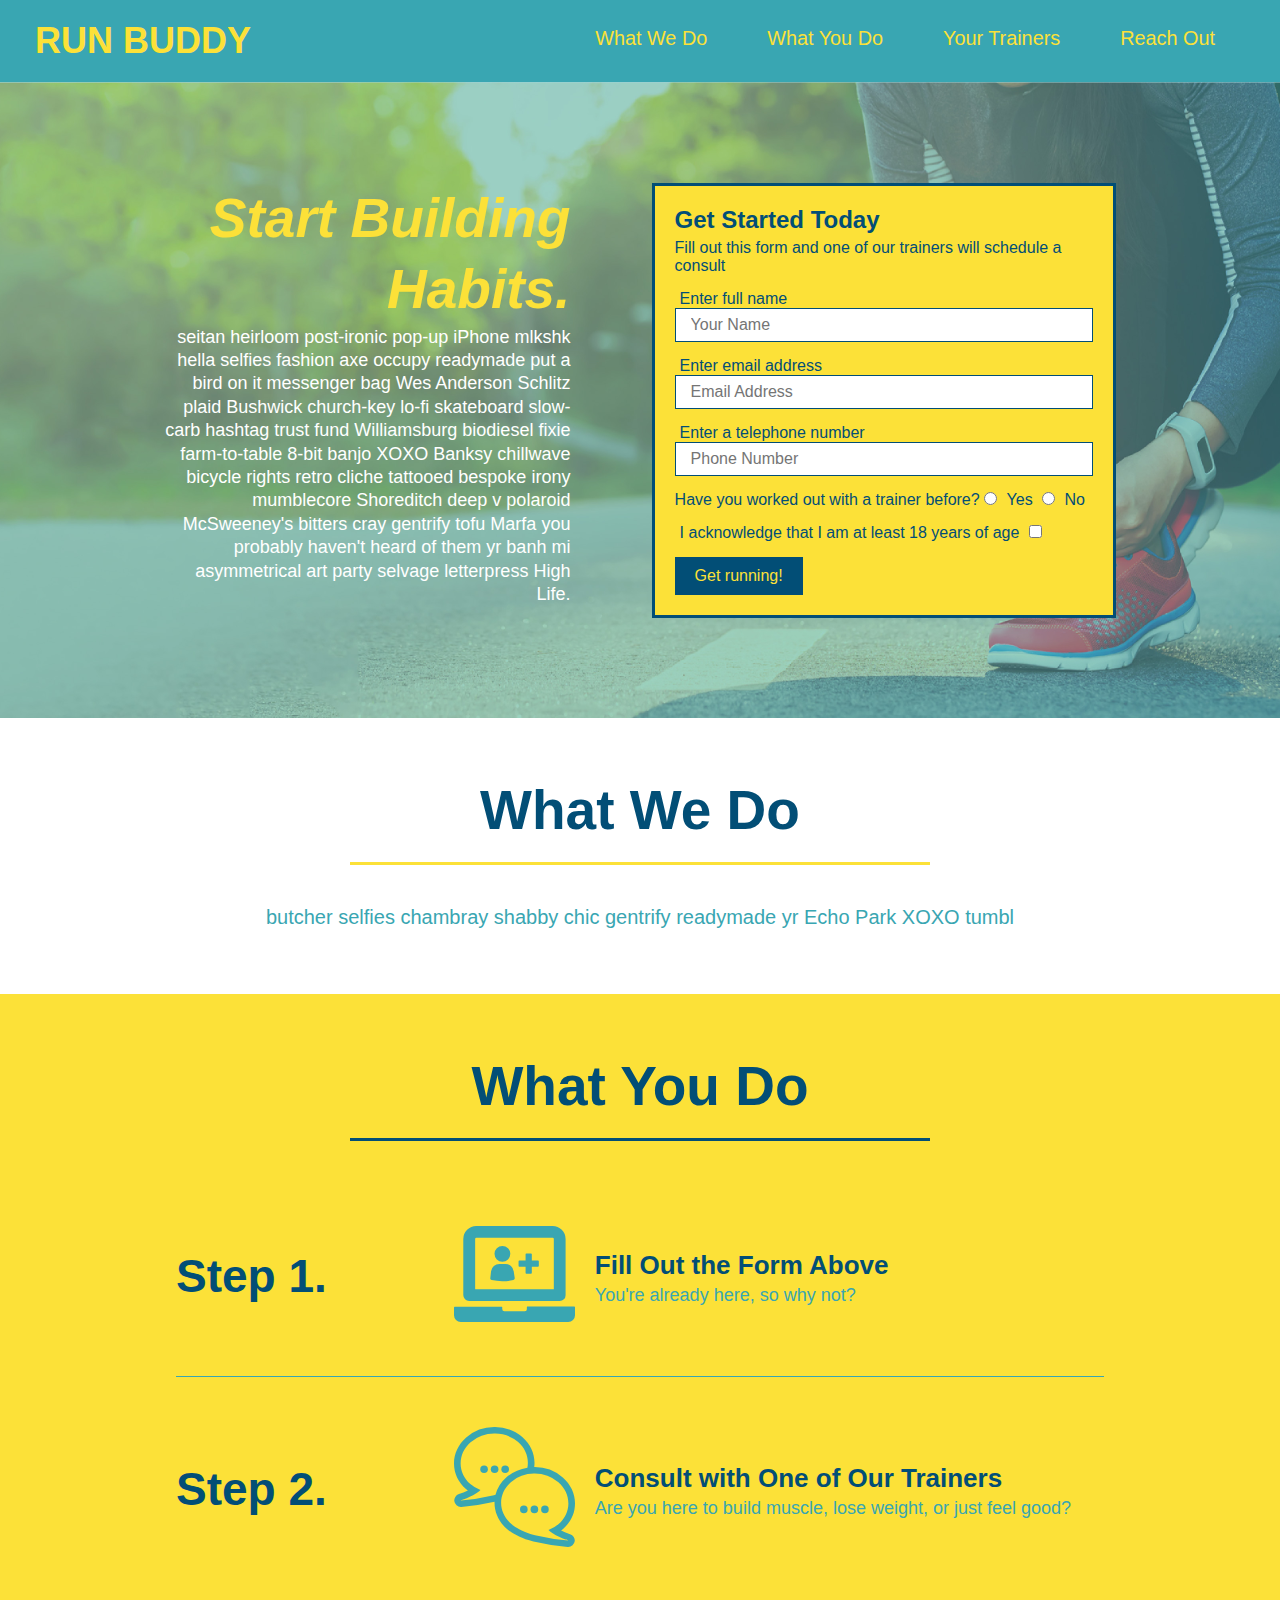
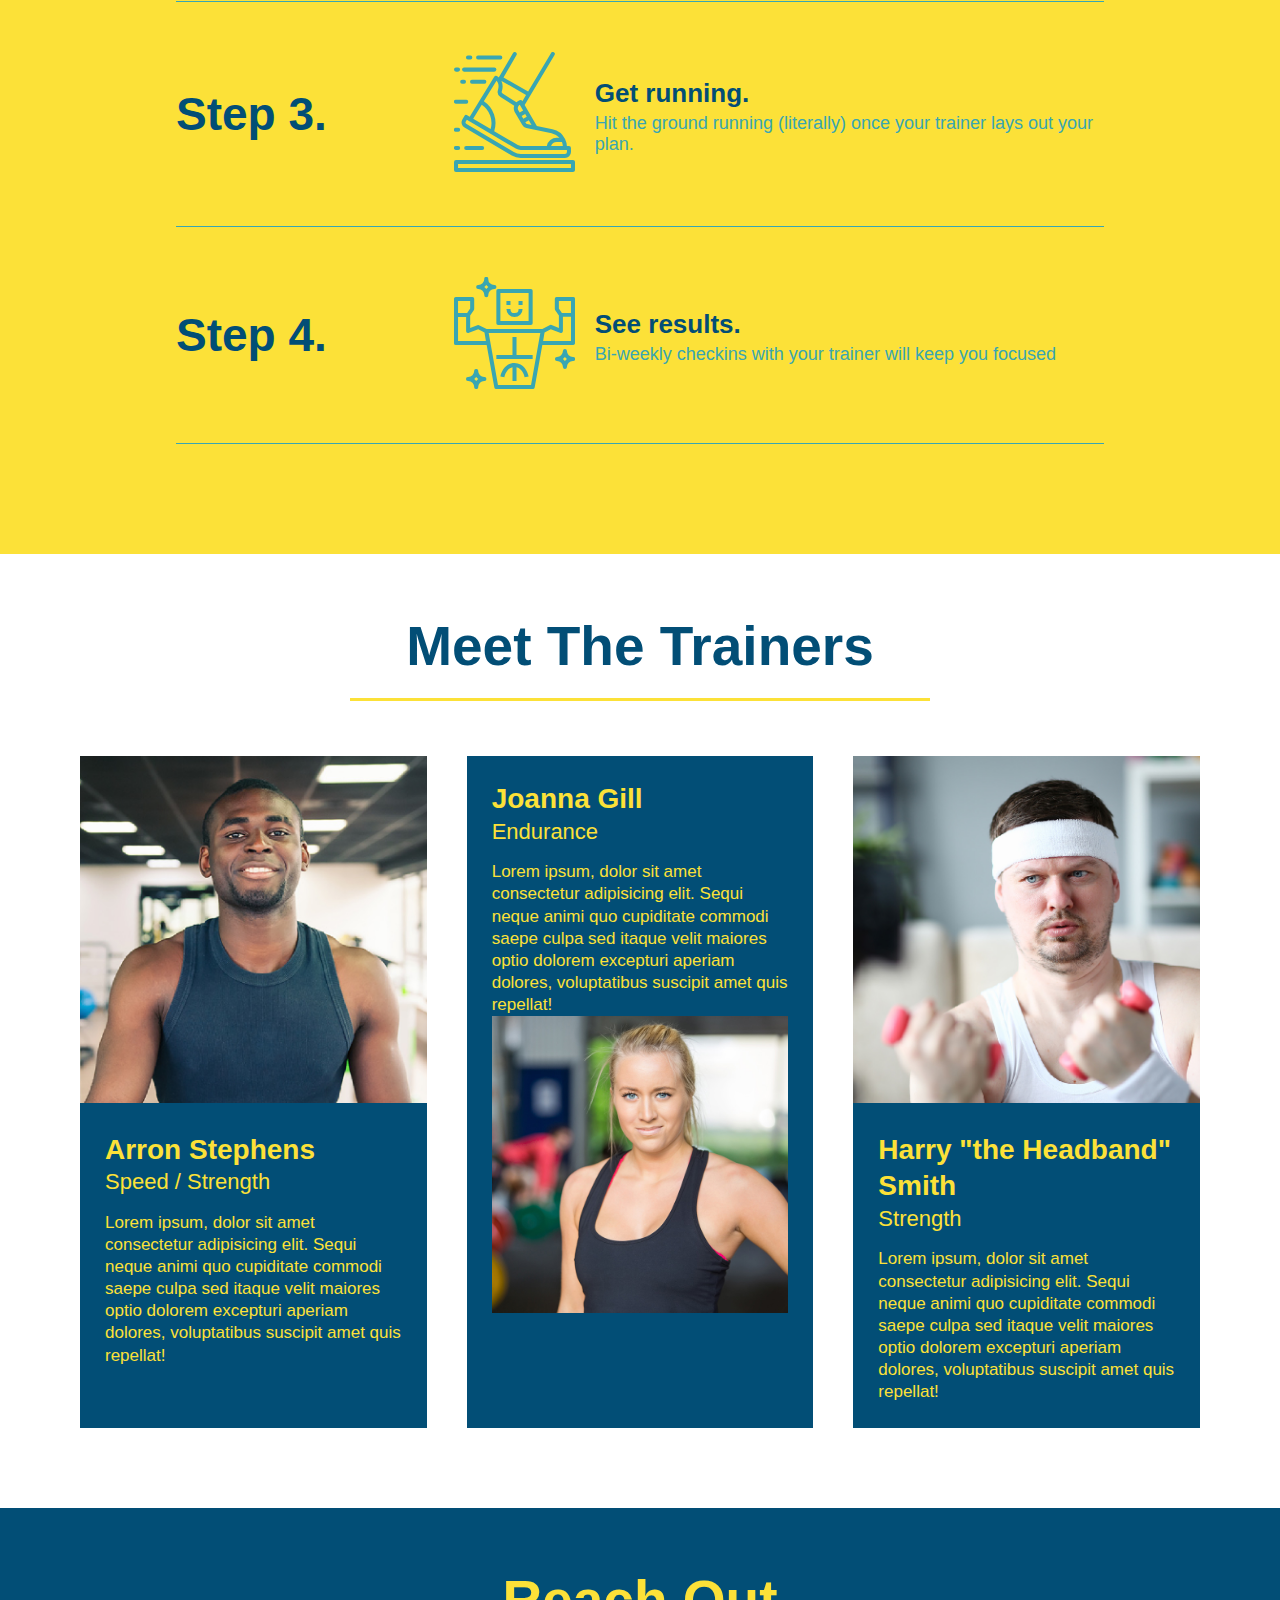
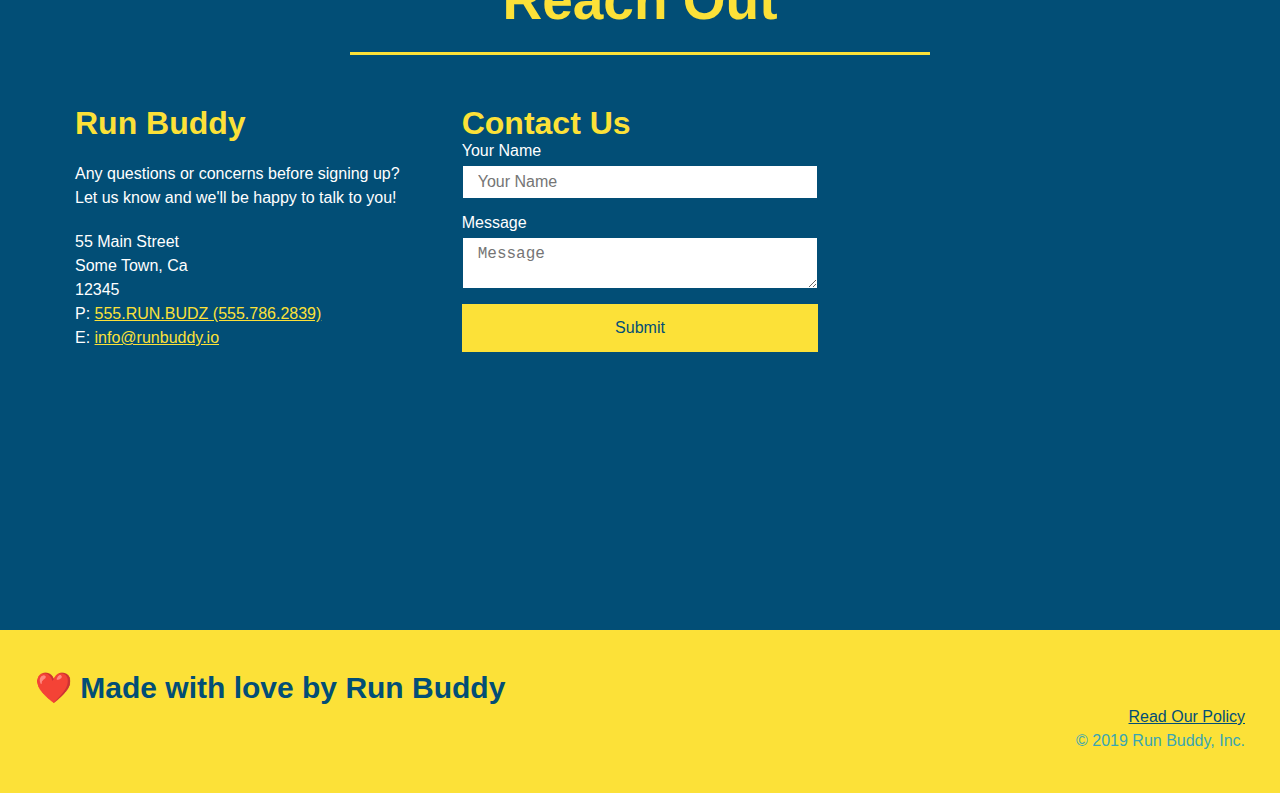
==== commit bcc37122: "add flexbox to footer" ====
--- a/index.html
+++ b/index.html
@@ -175,22 +175,7 @@
             <h2 class="section-title secondary-border">Reach Out</h2>
             </div>
             <div class="contact-info">
-                <div class="contact-form">
-                    <h3>Contact Us</h3>
-                    <form>
-                        <label for="contact-name">Your Name</label>
-                        <input type="text" id="contact-name" placeholder="Your Name"/>
-                        <label for="contact-message">Message</label>
-                        <textarea id="contact-message" placeholder="Message"></textarea>
-                        <button type="submit">Submit</button>
-                    </form>
-                </div>
-                <iframe src="https://www.google.com/maps/embed?pb=!1m18!1m12!1m3!1d3464.559691122134!2d-98.16124598571712!3d29.7325110819969!2m3!1f0!2f0!3f0!3m2!1i1024!2i768!4f13.1!3m3!1m2!1s0x865c982322a1c021%3A0x493c08f6d9d18f0e!2s1986%20Flametree%20Ave%2C%20New%20Braunfels%2C%20TX%2078132!5e0!3m2!1sen!2sus!4v1651152940911!5m2!1sen!2sus" width="600" height="450" style="border:0;" allowfullscreen="" loading="lazy" referrerpolicy="no-referrer-when-downgrade"
-                style="border:0;" 
-                allowfullscreen=""
-                loading="lazy">>
-                </iframe>
-            <div>
+                <div>
                 <h3>Run Buddy</h3>
                 <p>
                     Any questions or concerns before signing up?
@@ -201,10 +186,25 @@
                     55 Main Street <br />
                     Some Town, Ca <br/>
                     12345<br />
-                    P: 555.RUN.BUDZ (555.786.2839)<br />
+                    P: <a href="tel:555.786.2839">555.RUN.BUDZ (555.786.2839)</a><br />
                     E: <a href="mailto:info@runbuddy.io">info@runbuddy.io</a>
                 </address>
-            </div>
+                </div>
+                <div class="contact-form">
+                    <h3>Contact Us</h3>
+                    <form>
+                        <label for="contact-name">Your Name</label>
+                        <input type="text" id="contact-name" placeholder="Your Name"/>
+                        <label for="contact-message">Message</label>
+                        <textarea id="contact-message" placeholder="Message"></textarea>
+                        <button type="submit">Submit</button>
+                    </form>
+                </div>
+                <iframe src="https://www.google.com/maps/embed?pb=!1m18!1m12!1m3!1d3464.559691122134!2d-98.16124598571712!3d29.7325110819969!2m3!1f0!2f0!3f0!3m2!1i1024!2i768!4f13.1!3m3!1m2!1s0x865c982322a1c021%3A0x493c08f6d9d18f0e!2s1986%20Flametree%20Ave%2C%20New%20Braunfels%2C%20TX%2078132!5e0!3m2!1sen!2sus!4v1651152940911!5m2!1sen!2sus" width="600" height="450" style="border:0;" allowfullscreen="" loading="lazy" referrerpolicy="no-referrer-when-downgrade"
+                style="border:0;" 
+                allowfullscreen=""
+                loading="lazy">>
+                </iframe>
             </div>
         </section> 
         <!--"Footer" Section-->
--- a/assets/css/style.css
+++ b/assets/css/style.css
@@ -224,19 +224,22 @@
 .contact {
     background-color: #024e76;
 }
+.contact-info {
+    display: flex;
+    justify-content: space-between;
+    flex-wrap: wrap;
+}
+.contact-info > * {
+    flex: 1;
+    margin: 15px;
+}
 .contact h2 {
     color: #fce138;
 }
 .contact-info iframe {
-    width: 400px;
-    height: 400px;
+
 }
 .contact-info div {
-    width: 410px;
-    display: inline-block;
-    vertical-align: top;
-    text-align: left;
-    margin: 30px 0 0 60px;
     color: white;
 }
 .contact-info h3 {
@@ -247,8 +250,27 @@
 .contact-info address {
     margin: 20px 0;
     line-height: 1.5;
-    font-size: 20px;
+    font-size: 16px;
     font-style: normal;
+}
+.contact-form input, .contact-form textarea {
+    border: 1px solid #024e76;
+    display: block;
+    padding: 7px 15px;
+    font-size: 16px;
+    color: #024e76;
+    width: 100%;
+    margin-bottom: 15px;
+    margin-top: 5px;
+}
+.contact-form button {
+    width: 100%;
+    border: none;
+    background: #fce138;
+    color: #024e76;
+    text-align: center;
+    padding: 15px 0;
+    font-size: 16px;
 }
 .contact-info a {
     color: #fce138;
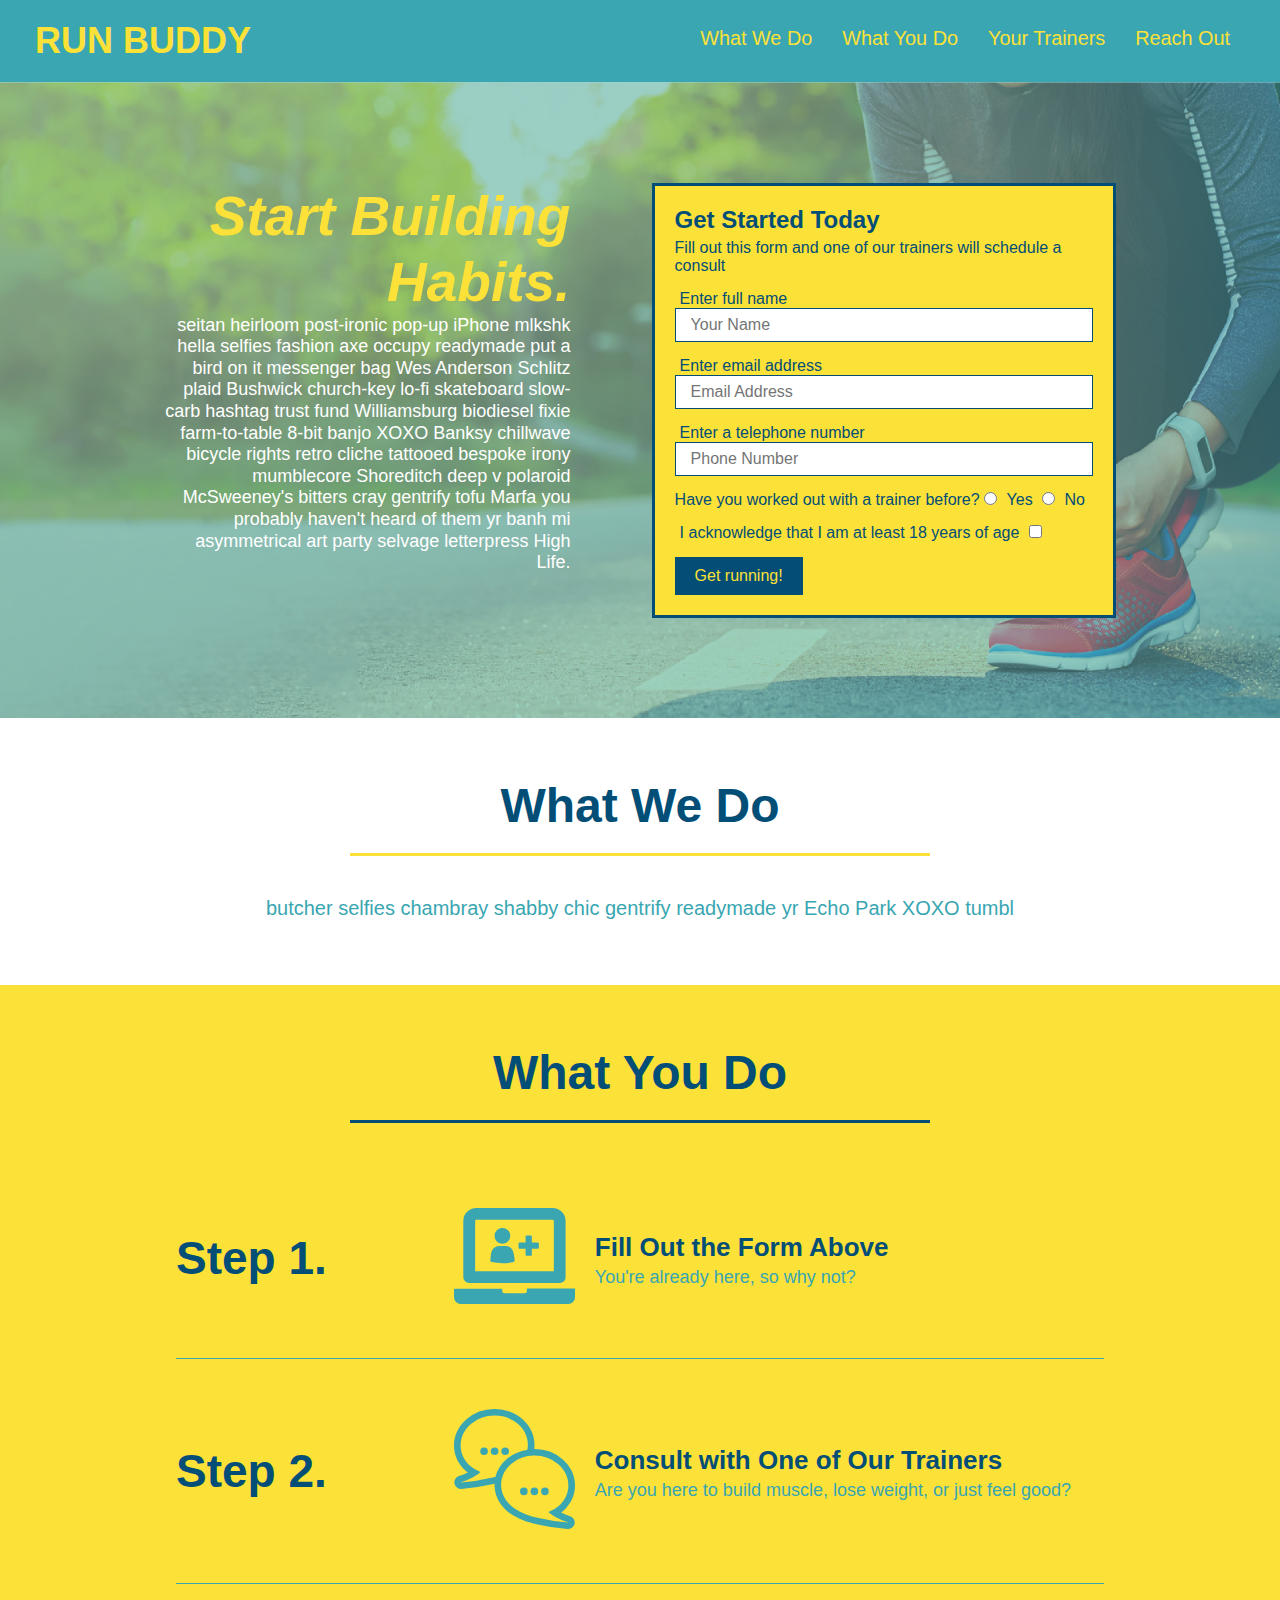
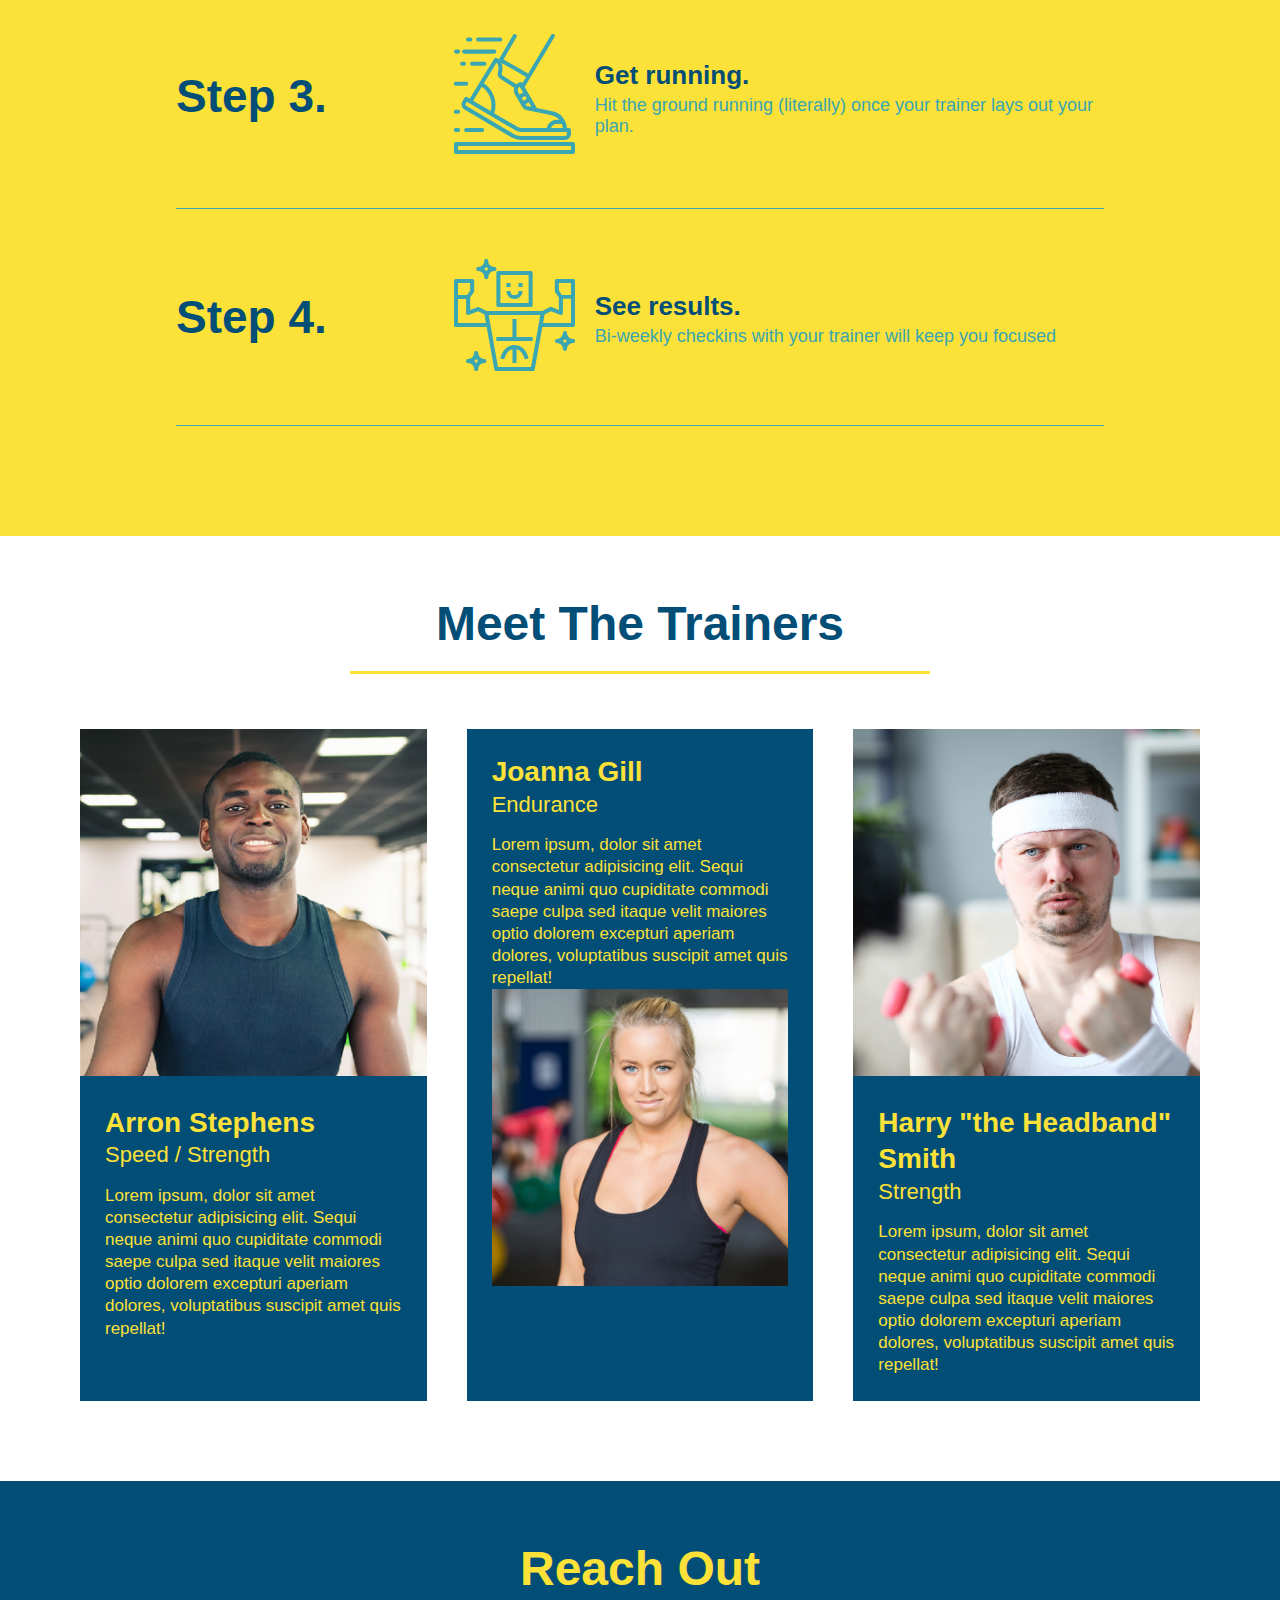
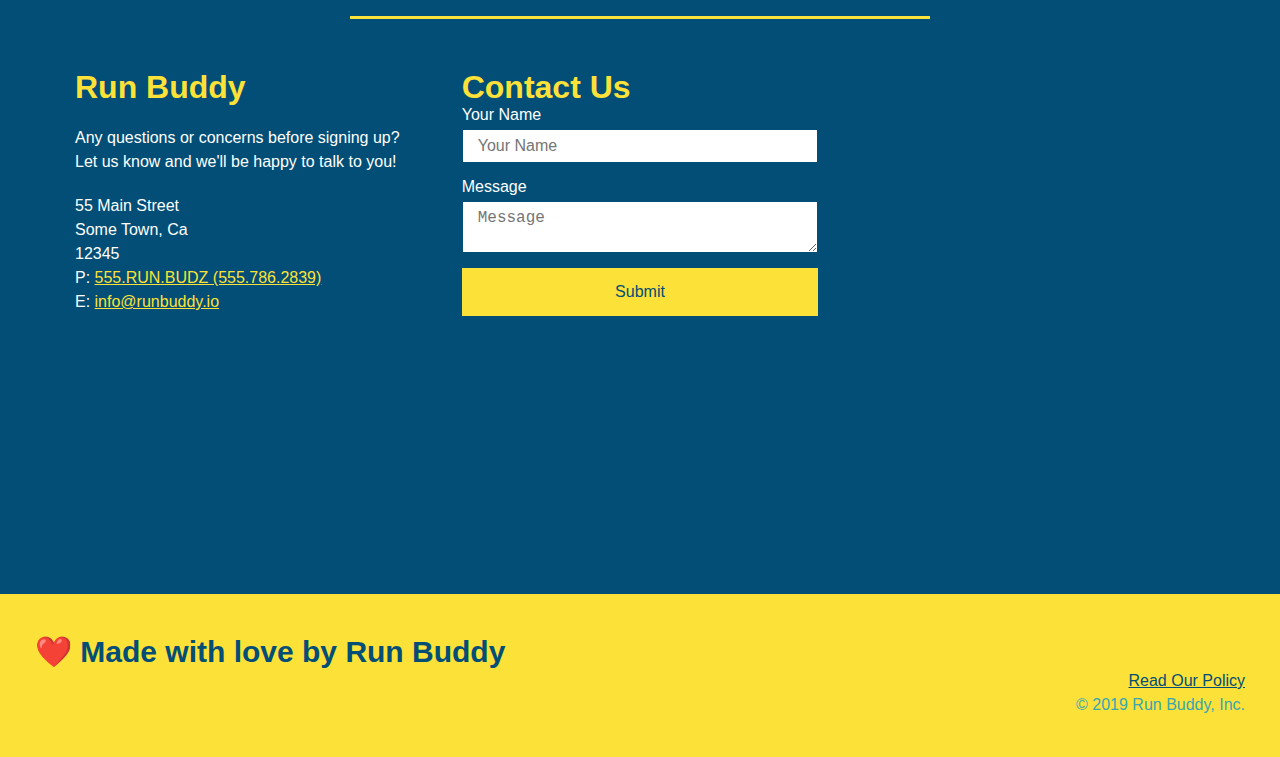
==== commit 98796393: "media queries" ====
--- a/index.html
+++ b/index.html
@@ -2,6 +2,7 @@
 <html lang="en">
     <head>
         <meta charset="UTF-8"/>
+        <meta name="viewport" content="width-device-width, initial-scale=1.0" />
         <title>Run Buddy</title>
         <link rel="stylesheet" href="./assets/css/style.css"/>
     </head>
--- a/assets/css/style.css
+++ b/assets/css/style.css
@@ -35,7 +35,7 @@
     list-style: none;
 }
 header nav ul li a {
-    margin: 0 30px;
+    padding: 10px 15px;
     font-weight: lighter;
     font-size: 1.55vw; 
 }
@@ -68,6 +68,7 @@
     display: flex;
     justify-content: center;
     flex-wrap: wrap;
+    align-items: flex-start  ;
 }
 .hero-cta {
     width: 35%;
@@ -75,7 +76,7 @@
     margin: 3.5%;
     color: #fff;
     font-size: 18px;
-    line-height: 1.3;
+    line-height: 1.2;
 }
 .hero-cta h2 {
     font-style: italic;
@@ -140,7 +141,7 @@
     justify-content: space-between;
 }
 .section-title {
-    font-size: 55px;
+    font-size: 48px;
     color: #024e76; 
     border-bottom: 3px solid;
     padding-bottom: 20px;
@@ -285,4 +286,18 @@
 }
 .flex-row {
     display: flex;
-}+ }
+ /* Media query for small desktop screens and smaller*/
+ @media screen and (max-width: 980px) {
+    
+ }
+
+ /* Media query for tablets and smaller*/
+ @media screen and (max-width: 768px) {
+     
+ }
+
+ /* Media query for mobile phones and smaller*/
+ @media screen and (max-width: 575px) {
+     
+ }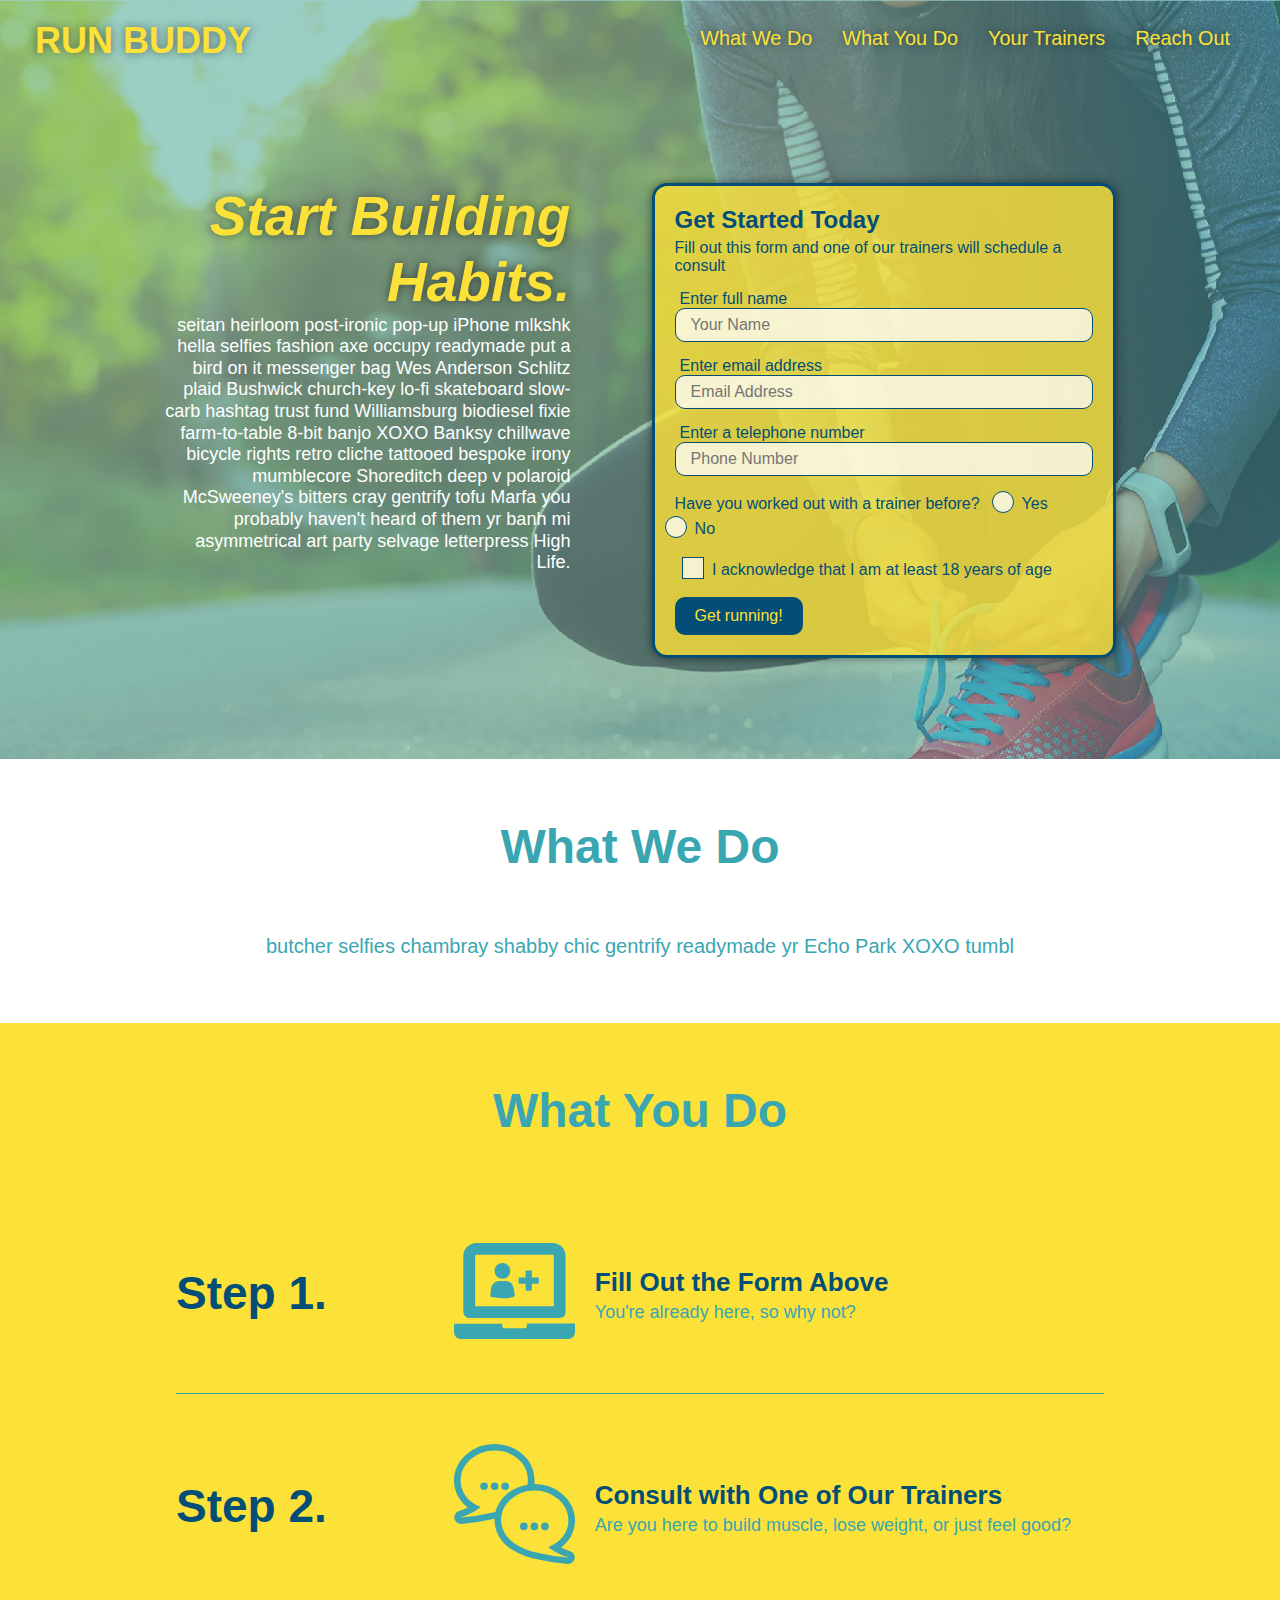
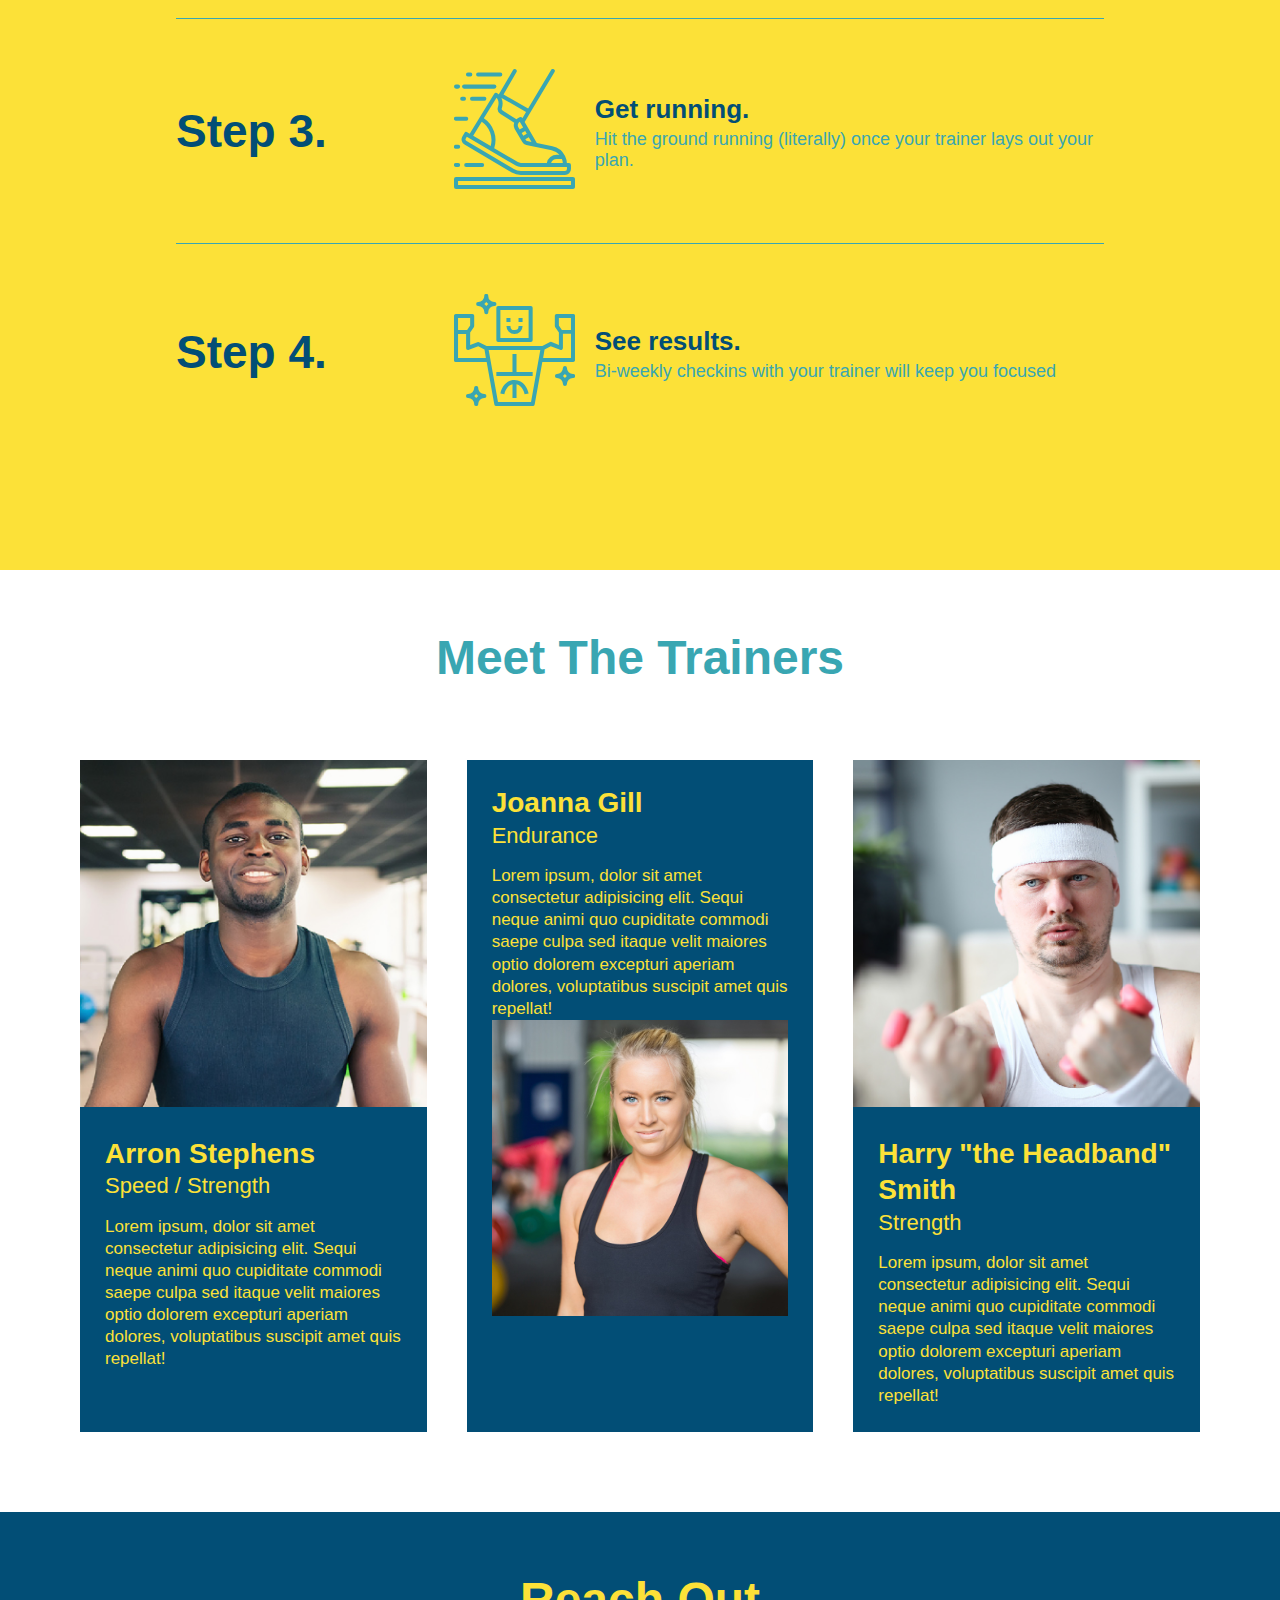
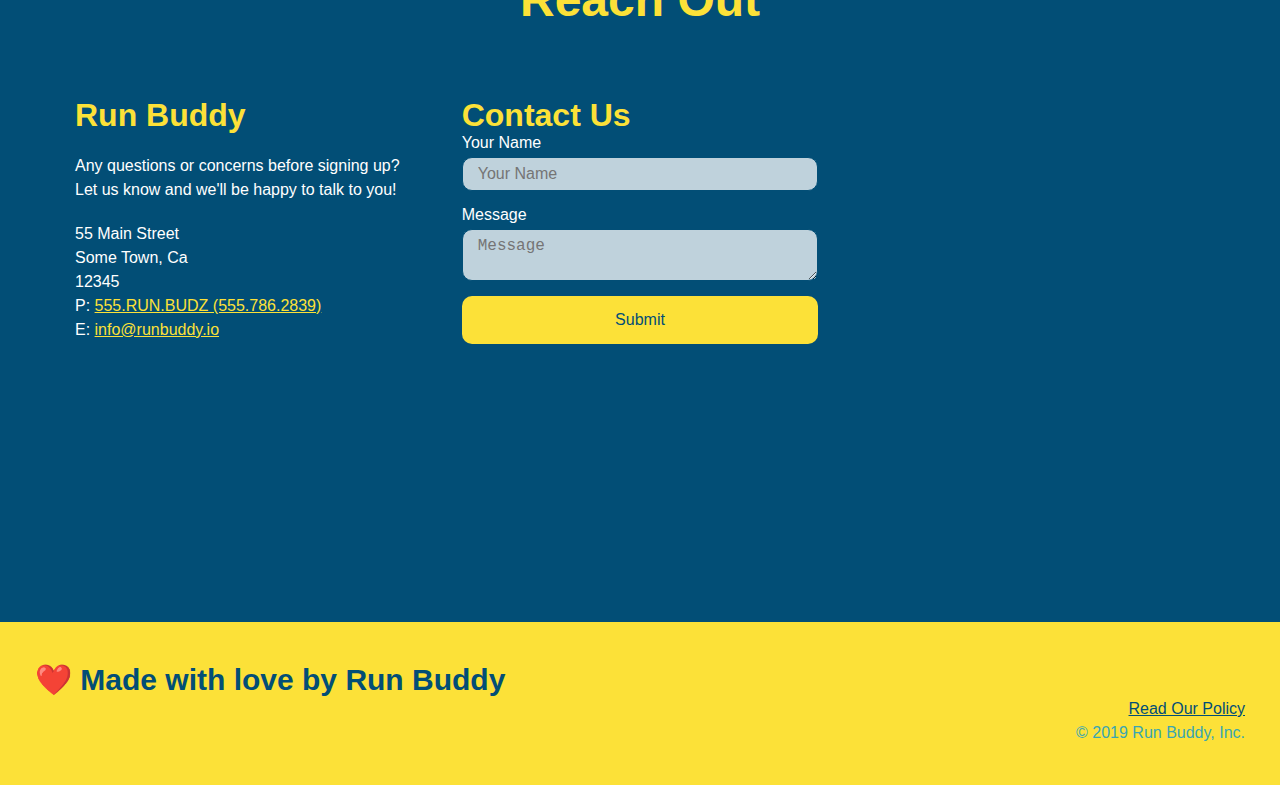
==== commit fa5ddef0: "final css touches" ====
--- a/index.html
+++ b/index.html
@@ -48,16 +48,22 @@
                     <input type="tel" placeholder="Phone Number" name="phone" id="phone" class="form-input"/>
                     <p>
                         Have you worked out with a trainer before?
+                    <span class="radio-wrapper">
                         <input type="radio" name="trainer-confirm" id="trainer-yes"/>
                         <label for="trainer-yes">Yes</label>
+                    </span>
+                    <span class="radio-wrapper">
                         <input type="radio" name="trainer-confirm" id="trainer-no"/>
                         <label for="trainer-no">No</label>
+                    </span>    
                     </p>
                     <p>
-                        <label for="checkbox">
+                        <span class="checkbox-wrapper">
+                            <input type="checkbox" name="age-confirm" id="checkbox"/>
+                            <label for="checkbox">
                         I acknowledge that I am at least 18 years of age 
                         </label>
-                        <input type="checkbox" name="age-confirm" id="checkbox"/>
+                        </span>
                     </p>
                     <button type="submit">
                         Get running!
--- a/assets/css/style.css
+++ b/assets/css/style.css
@@ -1,3 +1,8 @@
+:root {
+    --primary-color: #fce138;
+    --secondary-color: #024e76;
+    --tertiary-color: #39a6b2;
+}
 * {
     margin: 0;
     padding: 0;
@@ -13,16 +18,26 @@
     display: flex;
     justify-content: space-between;
     flex-wrap: wrap;
+    position: -webkit-sticky;
+    position: sticky;
+    top: 0;
+    background-image: url("../images/hero-bg (1).jpg");
+    background-size: cover;
+    background-position: center;
+    background-attachment: fixed;
+    background-position: 80%;
+    z-index: 9999;
 }
 header h1 {
     font-weight: bold;
     font-size: 36px;
-    color: #fce138;
+    color: var(--primary-color);
     margin: 0;
+    text-shadow: 0 0 10px rgba(0, 0, 0, 0.5);
 }
 header a {
     text-decoration: none;
-    color: #fce138;
+    color: var(--primary-color);
 }
 header nav {
     margin: 7px 0;
@@ -38,16 +53,23 @@
     padding: 10px 15px;
     font-weight: lighter;
     font-size: 1.55vw; 
-}
+    text-shadow: 0 0 10px rgba(0, 0, 0, 0.5);
+}
+header nav ul li a:hover {
+    background: var(--primary-color);
+    color: var(--secondary-color);
+    border-radius: 15px;
+    text-shadow: none;
+}    
 footer {
-    background: #fce138;
+    background: var(--primary-color);
     width: 100%;
     padding: 40px 35px;
     justify-content: space-between;
     flex-wrap: wrap;
 }
 footer h2 {
-    color: #024e76;
+    color: var(--secondary-color);
     font-size: 30px;
     margin: 0;
 }
@@ -56,7 +78,7 @@
     text-align: right;
 }
 footer a {
-    color: #024e76;
+    color: var(--secondary-color);
 }
 section {
     padding: 60px;
@@ -69,6 +91,8 @@
     justify-content: center;
     flex-wrap: wrap;
     align-items: flex-start  ;
+    background-attachment: fixed;
+    background-position: 80%;
 }
 .hero-cta {
     width: 35%;
@@ -81,17 +105,23 @@
 .hero-cta h2 {
     font-style: italic;
     font-size: 55px;
-    color: #fce138;
-}
-.hero-form {
-    background-color: #fce138;
+    color: var(--primary-color);
+    text-shadow: 0 0 10px rgba(0, 0, 0, 0.5);
+}
+.hero-form  {
+    background-color: rgba(252, 225, 56, 0.8);
     padding: 20px;
-    color: #024e76;
+    color: var(--secondary-color);
     border-style: solid;
     border-width: 3px;
-    border-color: #024e76;
+    border-color: var(--secondary-color);
     width: 40%;
     margin: 3.5% ;
+    box-shadow: 0 0 10px rgba(0, 0, 0, 0.5);
+    border-radius: 15px;
+}
+.hero-form button:hover {
+    background-color: #39a6b2;
 }
 .hero-form h3 {
     font-size: 24px;
@@ -101,23 +131,82 @@
     margin: 5px 0 15px 0;
 }
 .form-input {
-    border: 1px solid #024e76;
+    border: 1px solid var(--secondary-color);
     display: block;
     padding: 7px 15px;
     font-size: 16px;
-    color: #024e76;
+    color: var(--secondary-color);
     width: 100%;
     margin-bottom: 15px;
+    border-radius: 10px;
+    background-color: rgba(255, 255, 255, 0.75);
+}
+.form-input:focus {
+    background-color: rgba(255, 255, 255, 1);
+    outline: none;
 }
 .hero-form label {
     margin: 0 5px;
 }
 .hero-form button {
-    color: #fce138;
-    background-color: #024e76;
+    color: var(--primary-color);
+    background-color: var(--secondary-color);
     border: none;
     padding: 10px 20px;
     font-size: 16px;
+    border-radius: 10px;
+}
+.checkbox-wrapper input, .radio-wrapper input {
+    opacity: 0;
+}
+.checkbox-wrapper label, .radio-wrapper label {
+    position: relative;
+    left: 10px;
+    margin: 10px;
+    line-height: 1.6;
+}
+.checkbox-wrapper label::before, .radio-wrapper label::before {
+    content: "";
+    height: 20px;
+    width: 20px;
+    background: rgba(255, 255, 255, 0.75);
+    border: 1px solid var(--secondary-color);
+    position: absolute;
+    top: -4;
+    left: -30px;
+}
+.radio-wrapper label::before {
+    border-radius: 50%;
+}
+.radio-wrapper label::after {
+    content: "";
+    width: 20px;
+    height: 20px;
+    border-radius: 50%;
+    background: var(--secondary-color);
+    position: absolute;
+    left: -29px;
+    top: -3px;
+    background-image: radial-gradient(circle, #39a6b2, #024e76);
+  }
+  .checkbox-wrapper label::after {
+    content: "";
+    height: 6px;
+    width: 14px;
+    border-left: 2px solid var(--secondary-color);
+    border-bottom: 2px solid var(--secondary-color);
+    position: absolute;
+    left: -26px;
+    top: 1px;
+    transform: rotate(-58deg);
+  }
+  .checkbox-wrapper input + label::after,
+  .radio-wrapper input + label::after {
+      content: none;
+  }
+.checkbox-wrapper input:checked + label::after,
+.radio-wrapper input:checked + label::after {
+    content: "";
 }
 .intro p {
     line-height: 1.7;
@@ -128,21 +217,23 @@
     text-align: center;
 }
 .steps {
-    background: #fce138;
+    background: var(--primary-color);
 }
 .step {
     margin: 50px auto;
     padding-bottom: 50px;
     width: 80%;
-    border-bottom: 1px solid #39a6b2;
     display: flex;
     flex-wrap: wrap;
     align-items: center;
     justify-content: space-between;
 }
+.step:not(:last-child) {
+    border-bottom: 1px solid #39a6b2;
+}
 .section-title {
     font-size: 48px;
-    color: #024e76; 
+    color: var(--secondary-color) 
     border-bottom: 3px solid;
     padding-bottom: 20px;
     text-align: center;
@@ -150,13 +241,13 @@
     width: 50%;
 }
 .primary-border {
-    border-color: #fce138;
+    border-color: var(--primary-color);
 }
 .Secondary-border {
     border-color: #39a6b2;
 }
 .step h3 {
-    color: #024e76;
+    color: var(--secondary-color);
     font-size: 46px;
     flex: 1 30%;
 }
@@ -173,7 +264,7 @@
 .step-text h4 {
     font-size: 26px;
     line-height: 1.5;
-    color: #024e76;
+    color: var(--secondary-color);
 }
 .step-img {
     flex: 1 12%;
@@ -194,8 +285,8 @@
 }
 .trainer {
     margin: 20px;
-    background: #024e76;
-    color: #fce138;
+    background: var(--secondary-color);
+    color: var(--primary-color);
     flex: 1;
 }
 .trainer img {
@@ -223,7 +314,7 @@
     font-size: 17px;
 }
 .contact {
-    background-color: #024e76;
+    background-color: var(--secondary-color);
 }
 .contact-info {
     display: flex;
@@ -235,7 +326,7 @@
     margin: 15px;
 }
 .contact h2 {
-    color: #fce138;
+    color: var(--primary-color,);
 }
 .contact-info iframe {
 
@@ -263,6 +354,12 @@
     width: 100%;
     margin-bottom: 15px;
     margin-top: 5px;
+    border-radius: 10px;
+    background-color: rgba(255, 255, 255, 0.75);
+}
+.contact-form input:focus, .contact-form textarea:focus {
+    background-color: rgba(255, 255, 255, 1);
+    outline: none;
 }
 .contact-form button {
     width: 100%;
@@ -272,6 +369,11 @@
     text-align: center;
     padding: 15px 0;
     font-size: 16px;
+    border-radius: 10px;
+}
+.contact-form button:hover {
+    color: #fce138;
+    background: #39a6b2;
 }
 .contact-info a {
     color: #fce138;
@@ -289,15 +391,110 @@
  }
  /* Media query for small desktop screens and smaller*/
  @media screen and (max-width: 980px) {
-    
+    header {
+        padding-bottom: 0;
+        justify-content: center;
+        position: relative;
+    }  
+ 
+    header h1 {
+        width: 100%;
+        text-align: center;
+    }
+ 
+    header nav ul {
+        margin-top: 20px;
+        width: 100%;
+        justify-content: center;
+    }
+ 
+    header nav ul li a {
+        text-align: center;
+        width: 100%;
+    }
+ 
+    footer h2, footer div {
+        text-align: center;
+        width: 100%;
+    }
+
+    .hero-cta, .hero-form {
+        width: 100%;
+    }
+
+    .hero-cta {
+        text-align: center;
+    }
+ 
+    .section-title {
+        width: 80%;
+    }
+
+    .trainer {
+        flex: 0 70%;
+    }
+
+    .contact-info iframe {
+        flex: 1 100%;
+    }
  }
 
  /* Media query for tablets and smaller*/
  @media screen and (max-width: 768px) {
-     
+   section {
+       padding: 30px 15px;
+   }
+
+   .step h3 {
+       flex: 1 100%;
+       text-align: center;
+   }
+
+   .step-info {
+        flex: 2 100%;
+        text-align: center;
+        justify-content: center;
+   }
+
+   .step-img {
+       flex: 0 32%;
+       margin-right: 0;
+       margin-top: 15px;
+       margin-bottom: 15px;
+   }
+
+   .step-text {
+       flex: 100%;
+   }
  }
 
  /* Media query for mobile phones and smaller*/
  @media screen and (max-width: 575px) {
-     
+    .hero-form button {
+        width: 100%;
+      }
+    
+      .section-title {
+        width: 95%;
+      }
+    
+      .intro p {
+        width: 100%;
+      }
+    
+      .trainer {
+        flex: 0 100%;
+      }
+    
+      .contact-info {
+        text-align: center;
+      }
+    
+      .contact-info > * {
+        flex: 0 100%;
+      }
+
+    .contact-form {
+        order: 3;
+    }
  }